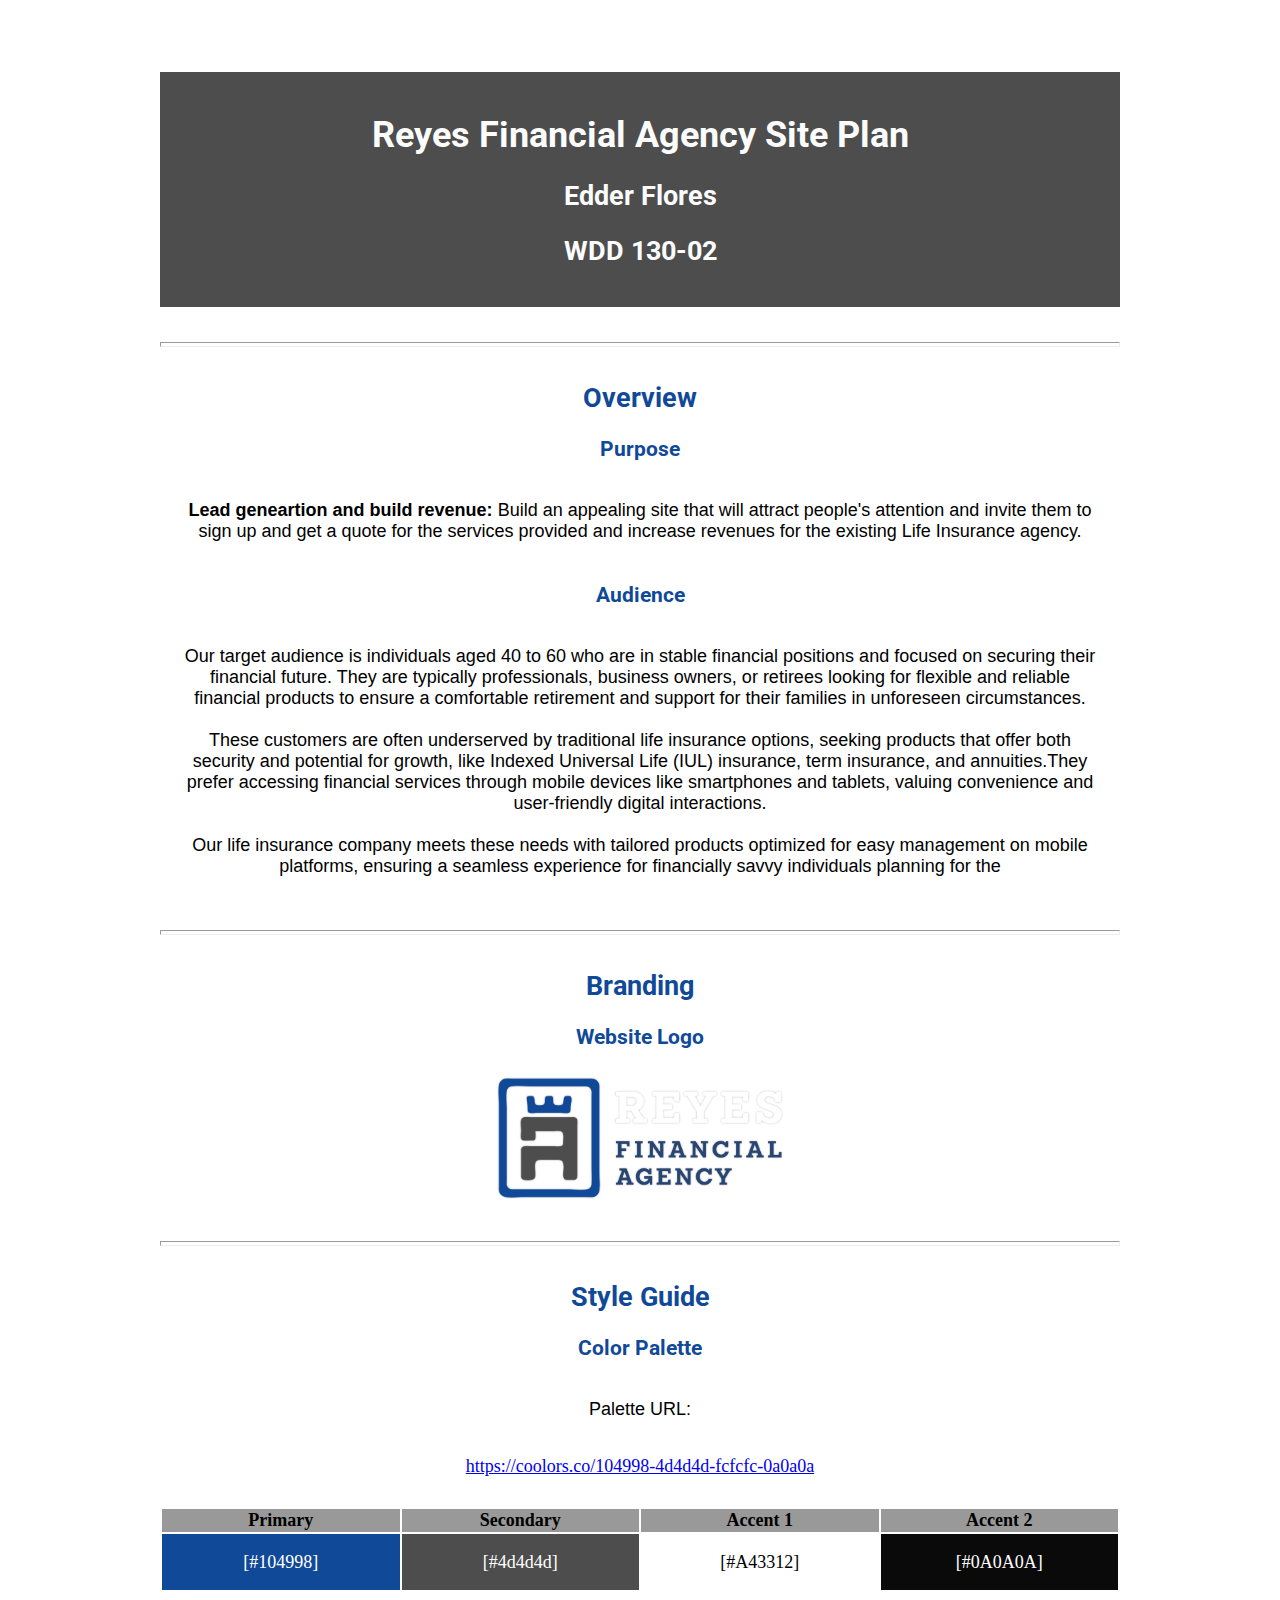
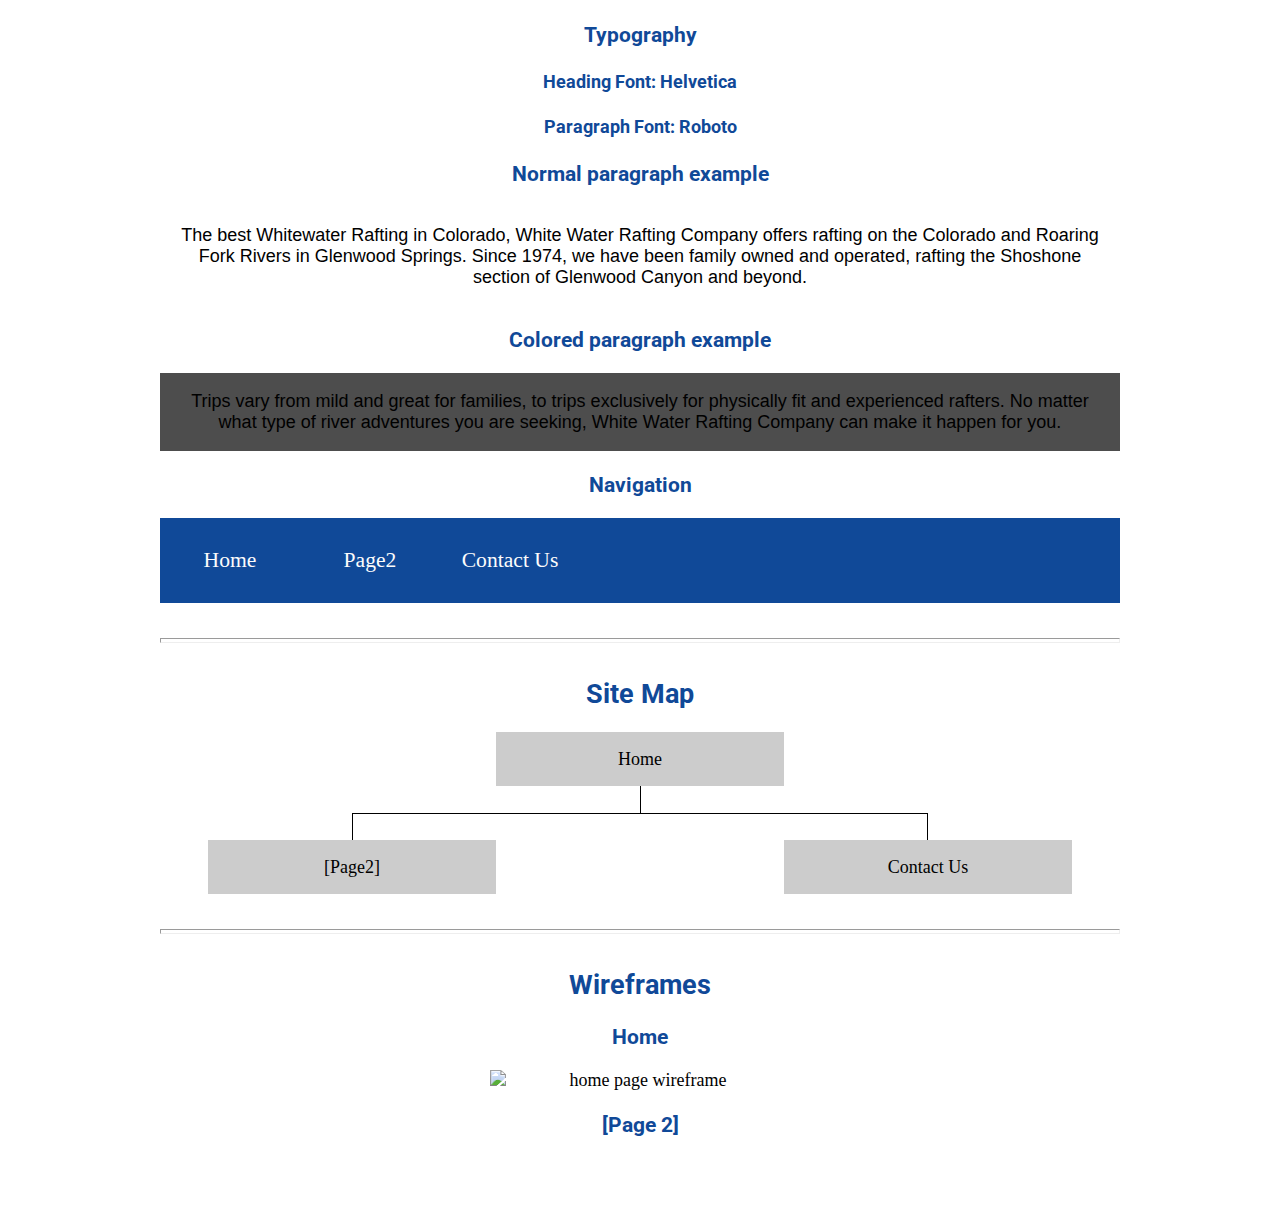
==== wwr/site-plan-rafting.html @ f3077033 "new siteplan activity and code added, including all sets of designs" ====
<!DOCTYPE html>
<html lang="en-us">

<head>
  <meta charset="utf-8" />
  <title>Site Plan</title>
  <link type="text/css" rel="stylesheet" href="/wwr/styles/site-plan-rafting.css"/>
<script type="text/javascript" src="https://gc.kis.v2.scr.kaspersky-labs.com/FD126C42-EBFA-4E12-B309-BB3FDD723AC1/main.js?attr=C8SRlUbH7UPE5dk84vaUHDRJRXJKB1ILz-Wa5allWxiI436tHATggFE6KKuIWmSn4eYgBMHvQMvC6MkZ1q9WAdLMErGZn6f5jxE24To-JnZI1copAjlC4nfoj88_78bH" charset="UTF-8"></script></head>

<body>
  <header>
    <h1>Reyes Financial Agency Site Plan</h1>
    <h2>Edder Flores </h2>
    <h2>WDD 130-02</h2>
    <!-- In the header above, add the name of your site, your name and class number. For example if you are in section 3 you would put WDD 130-03 -->
  </header>
  <main>
    <!-- ------------------------Steps 2-5------------------------------ -->
    <hr />
    <h2>Overview</h2>
    <h3>Purpose</h3>
    <p><strong> Lead geneartion and build revenue: </strong> Build an appealing site that will attract people's attention and invite them to sign up and get a quote for the services provided and increase revenues for the existing Life Insurance agency.</p>
    <!-- change this -->

    <h3>Audience</h3>
    <p>Our target audience is individuals aged 40 to 60 who are in stable financial positions and focused on securing their financial future. They are typically professionals, business owners, or retirees looking for flexible and reliable financial products to ensure a comfortable retirement and support for their families in unforeseen circumstances.<br><br>
    
    These customers are often underserved by traditional life insurance options, seeking products that offer both security and potential for growth, like Indexed Universal Life (IUL) insurance, term insurance, and annuities.They prefer accessing financial services through mobile devices like smartphones and tablets, valuing convenience and user-friendly digital interactions.
    <br><br>
    Our life insurance company meets these needs with tailored products optimized for easy management on mobile platforms, ensuring a seamless experience for financially savvy individuals planning for the </p>
    <!--To Consider for Audience:
    Who are the target customers? Describe their life (or business) situation (age, financial situation, interests, and so on)
    What do they want?
    What are their needs that aren't being met?
    How will my audience usually access my site (desktop, laptop, mobile device)?
    -->
    <hr />
    <h2>Branding</h2>
    <h3>Website Logo</h3>
    <!-- Replace this with some sort of logo for your site.  A logo can be as simple as the name of your site in a nice font :) -->
    <img src="/wwr/images/logo.png" alt="Logo" />

    <hr />
    <h2>Style Guide</h2>
    <!-- ------------------------Steps 6-9------------------------------ -->

    <h3>Color Palette</h3>
    <!--  The colors you choose for a website are one of the most important decisions you will make. Follow the instructions on the activity in Canvas then return and replace the color codes below with the hex color codes (the 6 digit numbers that show at the bottom of each color) for the colors you have chosen below.  You should have at least 2 colors but do not have to fill in all 4 if you do not need them.  -->

    <!-- Copy and paste the URL to your finished palette below. Replace the href value that is there with yours. Make sure to paste it into both the href value and the content text of the <a> tag -->
    <p>Palette URL:</p>
    <a href="https://coolors.co/104998-4d4d4d-fcfcfc-0a0a0a"
      target="_blank">https://coolors.co/104998-4d4d4d-fcfcfc-0a0a0a</a>

    <table class="colors">
      <tr>
        <th>Primary</th>
        <th>Secondary</th>
        <th>Accent 1</th>
        <th>Accent 2</th>
      </tr>
      <!-- Replace the numbers in the boxes below with your hex color codes. Then switch to the site-plan.css file and change your colors there as well. -->
      <tr>
        <td class="primary" style="color: white;">[#104998]</td>
        <td class="secondary" style="color: white;">[#4d4d4d]</td>
        <td class="accent1">[#A43312]</td>
        <td class="accent2" style="color: white;">[#0A0A0A]</td>
      </tr>
    </table>

    <!-- ------------------------Steps 10-12------------------------------ -->

    <h3>Typography</h3>
    <!-- Choose a font for your paragraphs (body copy) and headlines. What font(s) have you chosen? Think also about which of your colors above you might use for background and font colors. -->

    <h4>
      Heading Font: Helvetica
      <!-- change this -->
    </h4>
    <h4>
      Paragraph Font: Roboto
      <!-- change this -->
    </h4>
    <h3>Normal paragraph example</h3>
    <p>
      The best Whitewater Rafting in Colorado, White Water Rafting Company
      offers rafting on the Colorado and Roaring Fork Rivers in Glenwood
      Springs. Since 1974, we have been family owned and operated, rafting the
      Shoshone section of Glenwood Canyon and beyond.
    </p>
    <h3>Colored paragraph example</h3>
    <p class="colored">
      Trips vary from mild and great for families, to trips exclusively for
      physically fit and experienced rafters. No matter what type of river
      adventures you are seeking, White Water Rafting Company can make it
      happen for you.
    </p>

    <!-- ------------------------Step 13------------------------------ -->

    <h3>Navigation</h3>
    <!-- Think about how you want your navigation bar to look. In the site-plan.css file change the colors to your colors to get the look you desire. -->
    <nav>
      <a href="#">Home</a>
      <a href="#">Page2</a>
      <a href="#">Contact Us</a>
    </nav>
    <hr />
    <h2>Site Map</h2>
    <div class="sitemap">
      <div class="sm-home">Home</div>
      <div class="sm-page2">
        [Page2]
        <!-- this page will have a name later -->
      </div>
      <div class="sm-page3">Contact Us</div>

      <div class="top">&nbsp;</div>
      <div class="left">&nbsp;</div>
      <div class="right">&nbsp;</div>
    </div>
    <hr />
    <h2>Wireframes</h2>
    <!-- Create an additional wireframe for your site. List it here below the Home page wireframe. -->

    <h3>Home</h3>

    <img src="https://byui-wdd.github.io/wdd130/rafting_images/wireframe_home.png" alt="home page wireframe" />

    <h3>[Page 2]</h3>

    <!-- <img src="#" alt="page 2 wireframe"> -->
  </main>
</body>

</html>
---- wwr/styles/site-plan-rafting.css ----
/* if you are using any Google fonts change the font names below to your fonts. 
Any spaces in your font name should be replaced with a +. 
Fonts are separated by a & */

@import url('https://fonts.googleapis.com/css2?family=Roboto:ital,wght@0,100;0,300;0,400;0,500;0,700;0,900;1,100;1,300;1,400;1,500;1,700;1,900&display=swap');

:root {
  /* change the values below to your colors from your palette */
  --primary-color: #104998   ;
  --secondary-color: #4d4d4d ;
  --accent1-color: ##FCFCFC;
  --accent2-color: #0A0A0A;

  /* change the values below to your chosen font(s) */
  --heading-font: "Roboto", sans-serif;
  --paragraph-font: "Helvetica", sans-serif;

  /* these colors below should be chosen from among your palette colors above */
  --headline-color-on-white: #104998;  /* headlines on a white background */ 
  --headline-color-on-color: #fcfcfc; /* headlines on a colored background */ 
  --paragraph-color-on-white: #4d4d4d /* paragraph text on a white background */ 
  --paragraph-color-on-color: white; /* paragraph text on a colored background */ 
  --paragraph-background-color: #4d4d4d  ;
  --nav-link-color: #fcfcfc;
  --nav-background-color: #104998;
  --nav-hover-link-color: #104998;
  --nav-hover-background-color: #fcfcfc;
}


/*  Look around below...but DON'T CHANGE ANYTHING! */

body {
  max-width: 960px;
  margin: 0 auto;
  padding: 4em;
  font-size: 18px;
  text-align: center;
}
img {
  display: block;
  margin: 0 auto;
  max-width: 300px;
}
h1, h2, h3, h4, h5, h6 {
  font-family: var(--heading-font);
  color: var(--headline-color-on-white);
}
h2 {
  text-align: center;
}
hr {
  height: 3px;
  margin: 35px 0;
  background: var(--accent1-color);
}
header {
  padding: 1em;
  text-align: center;
  color: var(--headline-color-on-color);
  background-color: var(--paragraph-background-color);
}
header > h1, header > h2 {
  color: var(--headline-color-on-color);
}
p {
  font-family: var(--paragraph-font);
  color: var(--paragraph-color-on-white);
  padding: 1em;
}
.colors {
  width: 100%;
  min-width: 350px;
  margin: 30px auto;
  text-align: center;
}
.colors th {
  background-color: #999;
}
.colors td{
  width: 25%;
  height: 3em;
}
.primary {
  background-color: var(--primary-color);
}
.secondary {
  background-color: var(--secondary-color);
}
.accent1 {
  background-color: var(--accent1-color);
}
.accent2{
  background-color: var(--accent2-color);
}
p.colored {
  background-color: var(--paragraph-background-color);
  color: var(--paragraph-color-on-color);
}
nav {
  background-color: var(--nav-background-color);
  line-height: 3em;
  text-align: center;
  font-size: 1.2em;
}
nav  {
  list-style-type: none;
  display: flex;
}
nav a {
  padding:1em;
  min-width: 120px;
  text-decoration: none;
  padding: 10px;
}
nav a:link, nav a:visited {
  color: var(--nav-link-color);
}
nav a:hover {
  color: var(--nav-hover-link-color);
  background-color: var(--nav-hover-background-color);
}
.sitemap {
  display: grid;
  justify-content: center;

  grid-template-columns: repeat(6, 15%);
  grid-template-rows: 3em 1.5em 1.5em 3em;
  grid-template-areas: ". . home home . ."
    ". . . top . ."
    ". left left right right ."
    "page2 page2 . . page3 page3";
}
.sitemap > div {
  text-align: center;
}
.sm-home {
  grid-area: home;
  background-color: #ccc;
  line-height: 3em;
}
.sm-page2 {
  grid-area: page2;
  background-color: #ccc;
  line-height: 3em;
}
.sm-page3 {
  grid-area: page3;
  background-color: #ccc;
  line-height: 3em;
}
.top {
  grid-area: top;
  border-left: 1px solid;
}
.left {
  grid-area: left;
  border-top: 1px solid;
  border-left: 1px solid;
}
.right {
  grid-area: right;
  border-top: 1px solid;
  border-right: 1px solid;
}
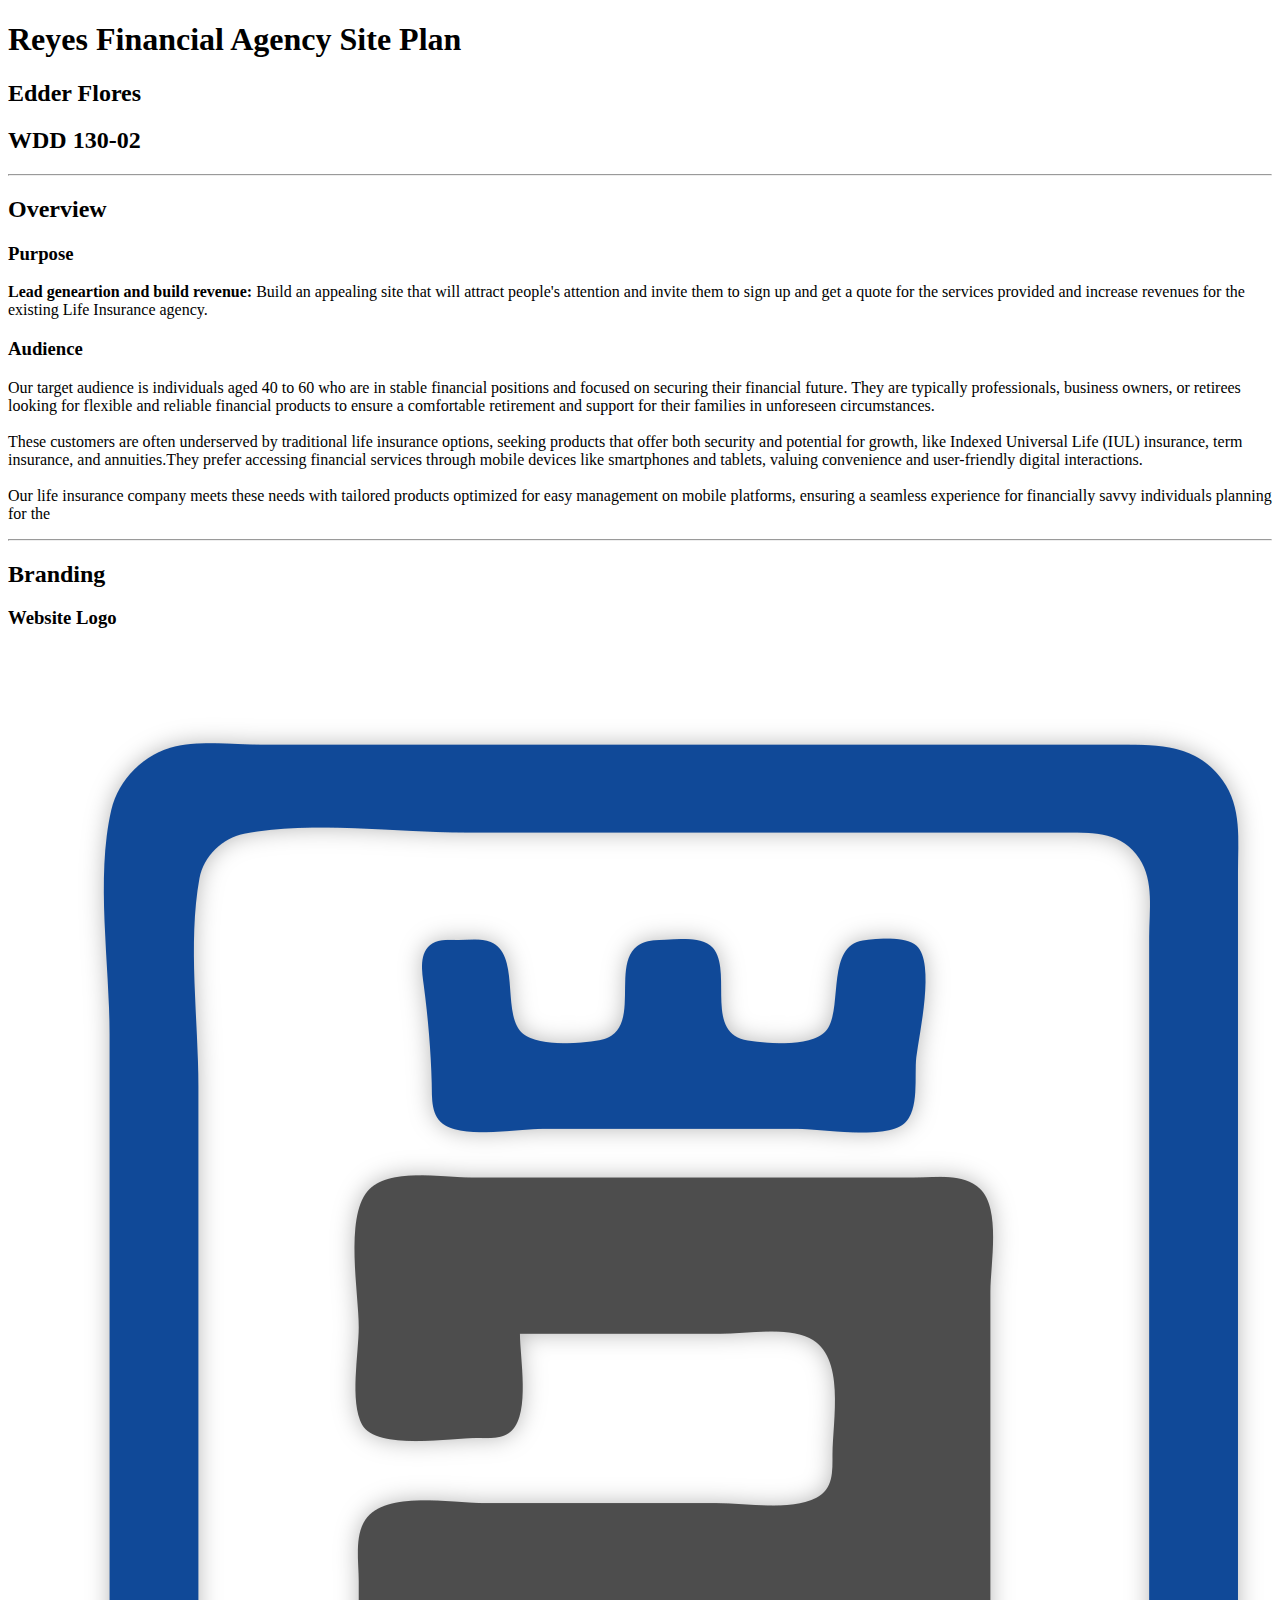
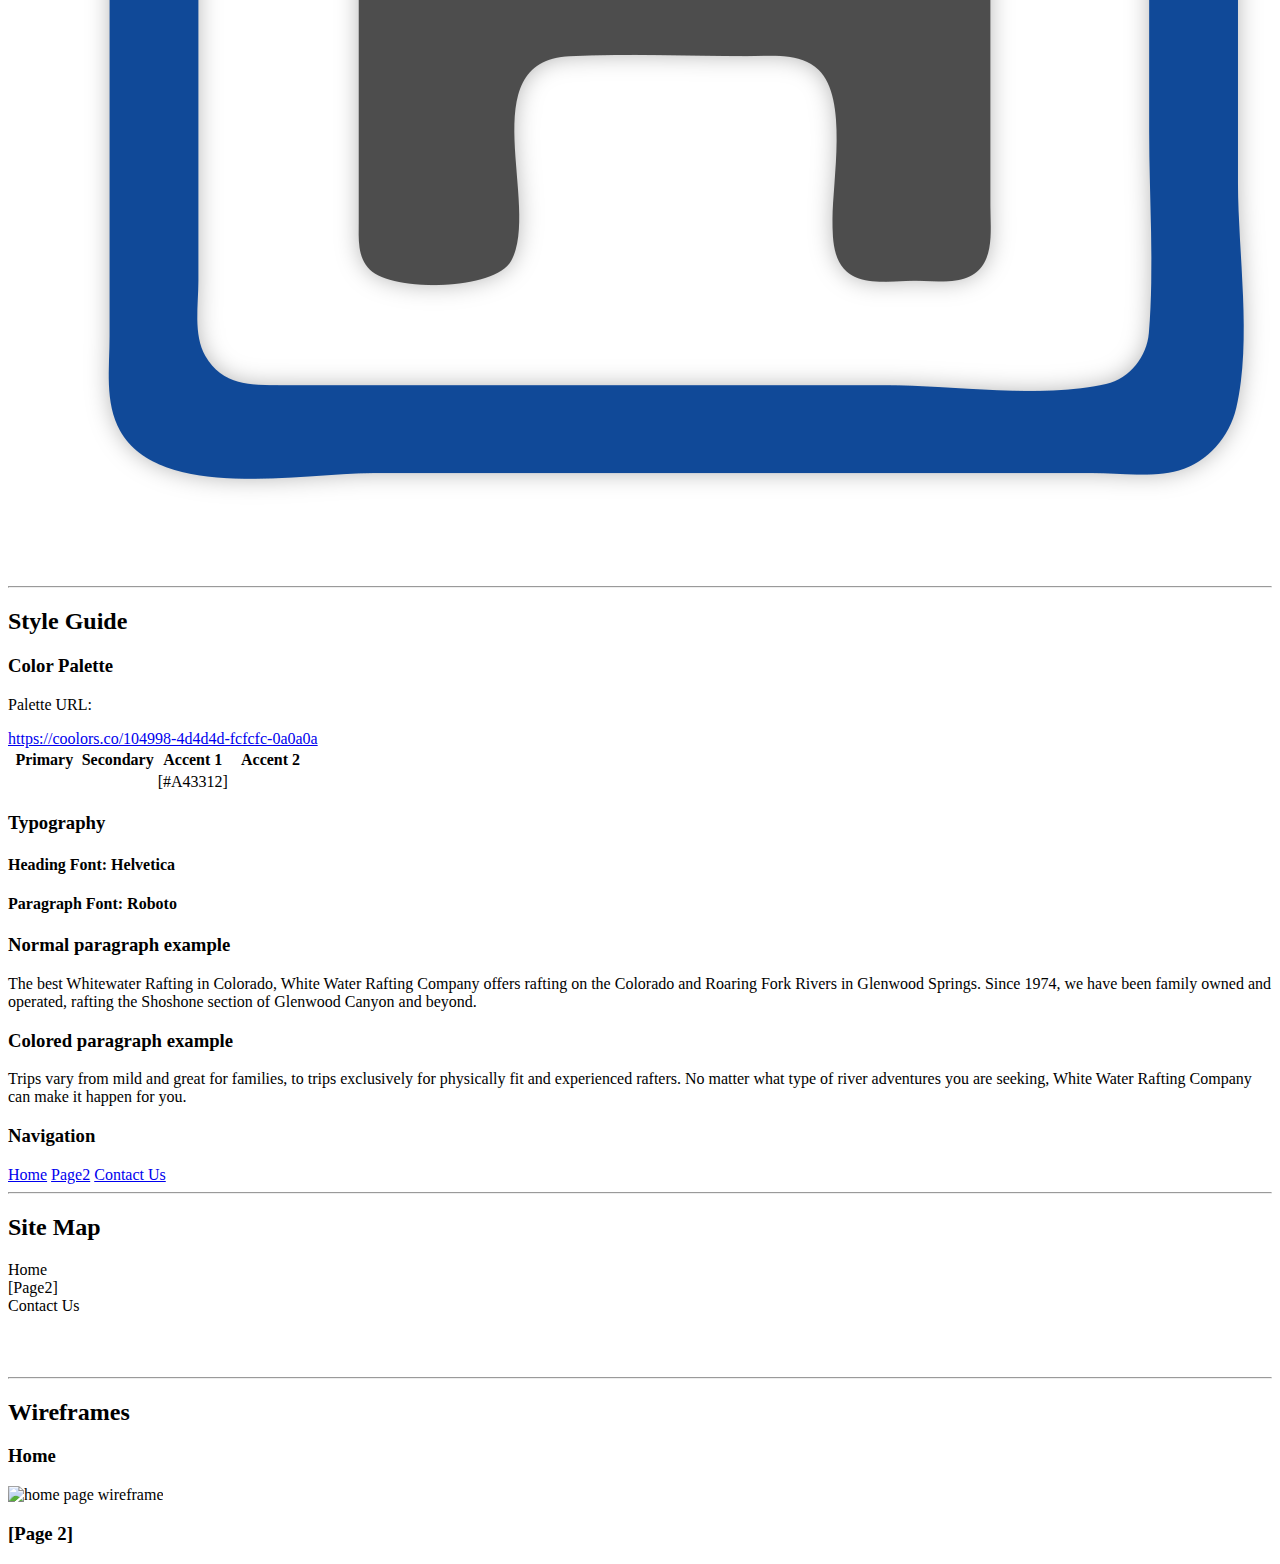
==== commit e55d8e6a: "udpate made to link on site plan personal" ====
--- a/wwr/site-plan-rafting.html
+++ b/wwr/site-plan-rafting.html
@@ -5,7 +5,7 @@
 <head>
   <meta charset="utf-8" />
   <title>Site Plan</title>
-  <link type="text/css" rel="stylesheet" href="/wwr/styles/site-plan-rafting.css"/>
+  <link type="text/css" rel="stylesheet" href="wwr/styles/site-plan-rafting.css"/>
 <script type="text/javascript" src="https://gc.kis.v2.scr.kaspersky-labs.com/FD126C42-EBFA-4E12-B309-BB3FDD723AC1/main.js?attr=C8SRlUbH7UPE5dk84vaUHDRJRXJKB1ILz-Wa5allWxiI436tHATggFE6KKuIWmSn4eYgBMHvQMvC6MkZ1q9WAdLMErGZn6f5jxE24To-JnZI1copAjlC4nfoj88_78bH" charset="UTF-8"></script></head>
 
 <body>
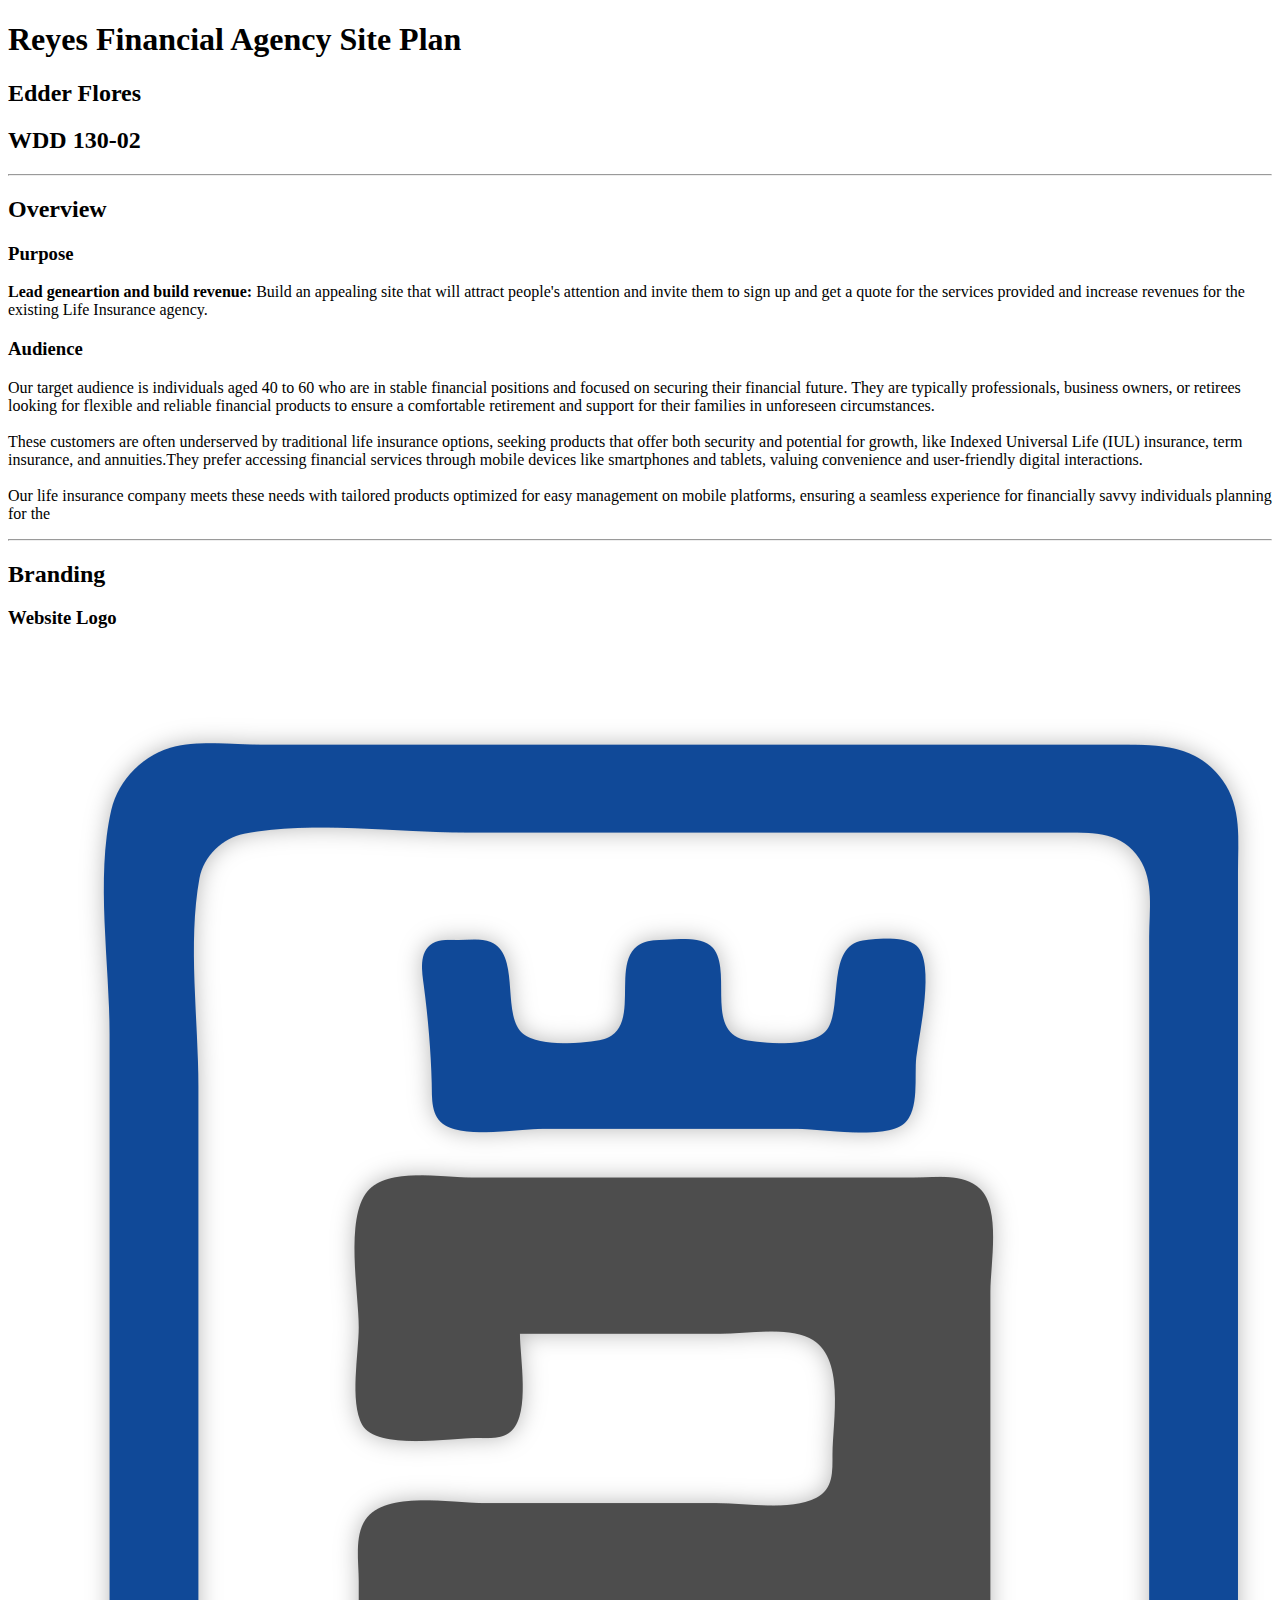
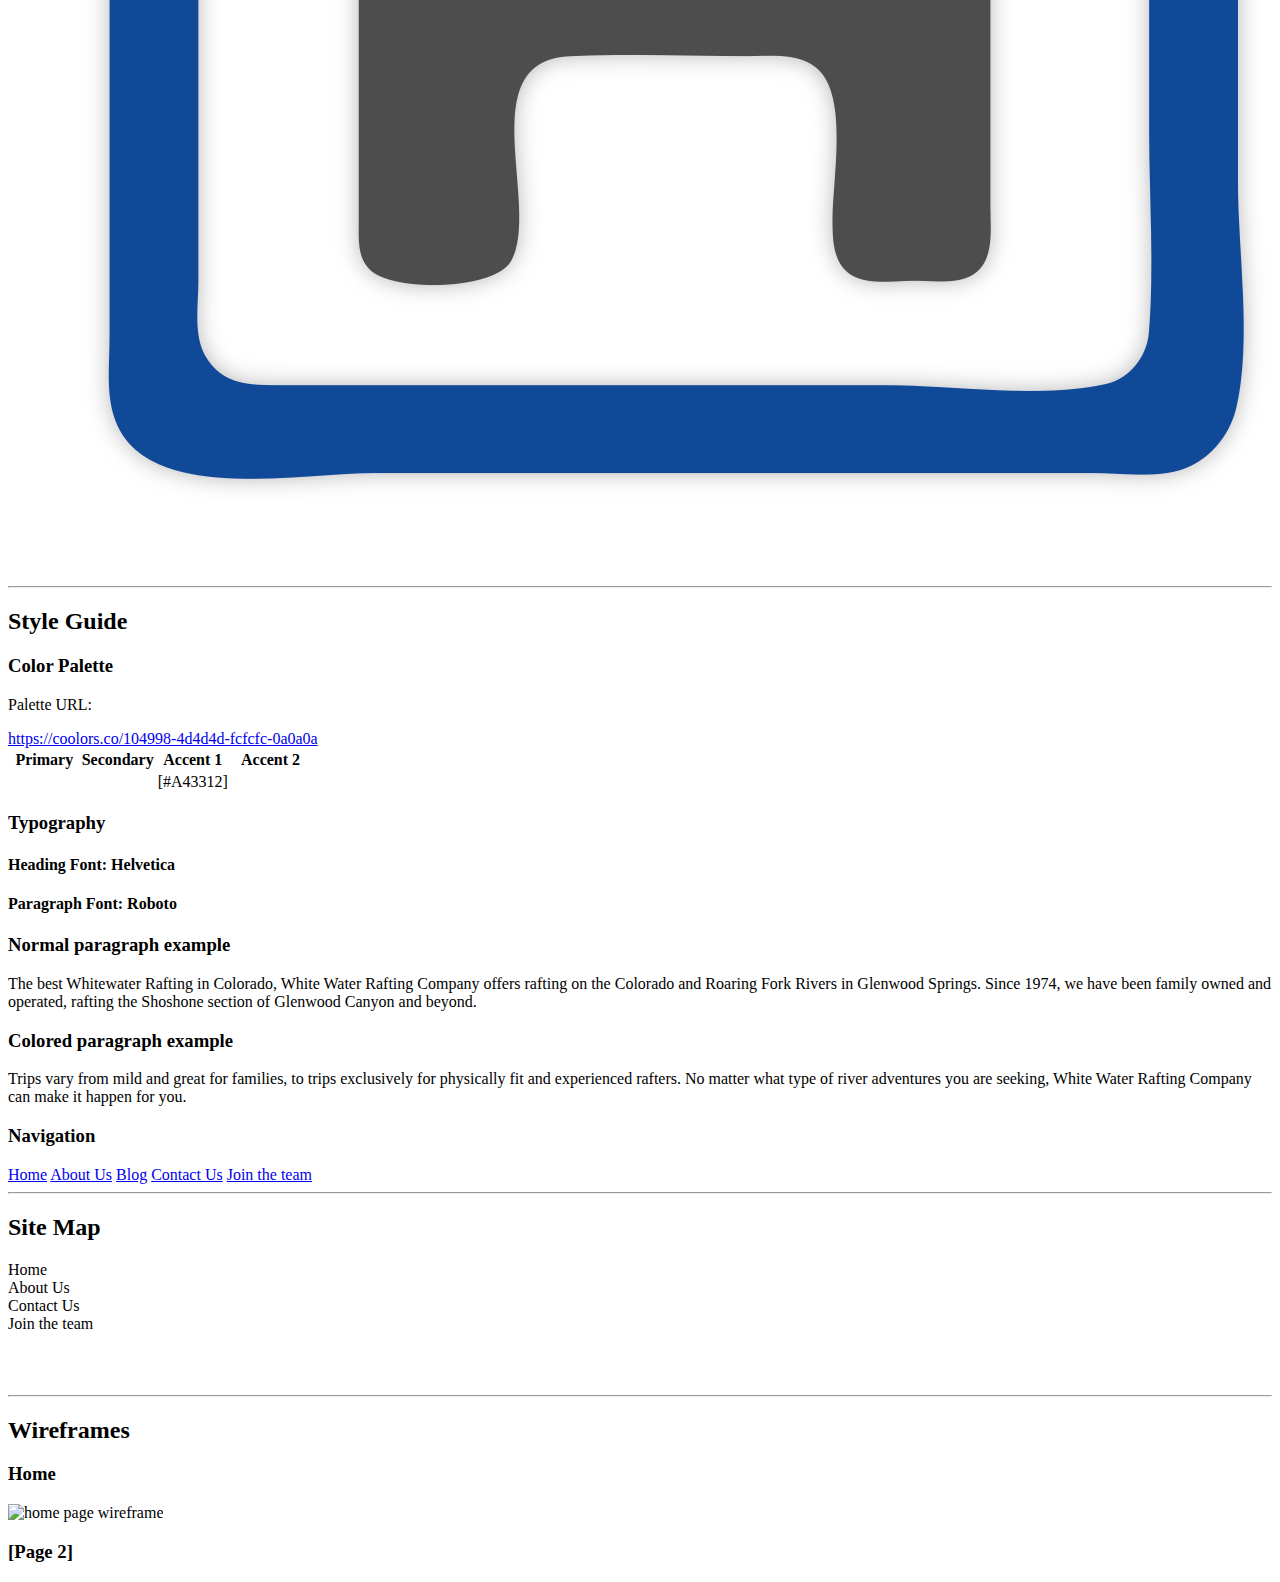
==== commit bc05caa5: "update made to page setup" ====
--- a/wwr/site-plan-rafting.html
+++ b/wwr/site-plan-rafting.html
@@ -103,18 +103,21 @@
     <!-- Think about how you want your navigation bar to look. In the site-plan.css file change the colors to your colors to get the look you desire. -->
     <nav>
       <a href="#">Home</a>
-      <a href="#">Page2</a>
+      <a href="#">About Us</a>
+      <a href="#">Blog</a>
       <a href="#">Contact Us</a>
+      <a href="#">Join the team</a>
     </nav>
     <hr />
     <h2>Site Map</h2>
     <div class="sitemap">
       <div class="sm-home">Home</div>
       <div class="sm-page2">
-        [Page2]
+        About Us
         <!-- this page will have a name later -->
       </div>
       <div class="sm-page3">Contact Us</div>
+      <div class="sm-page3">Join the team</div>
 
       <div class="top">&nbsp;</div>
       <div class="left">&nbsp;</div>
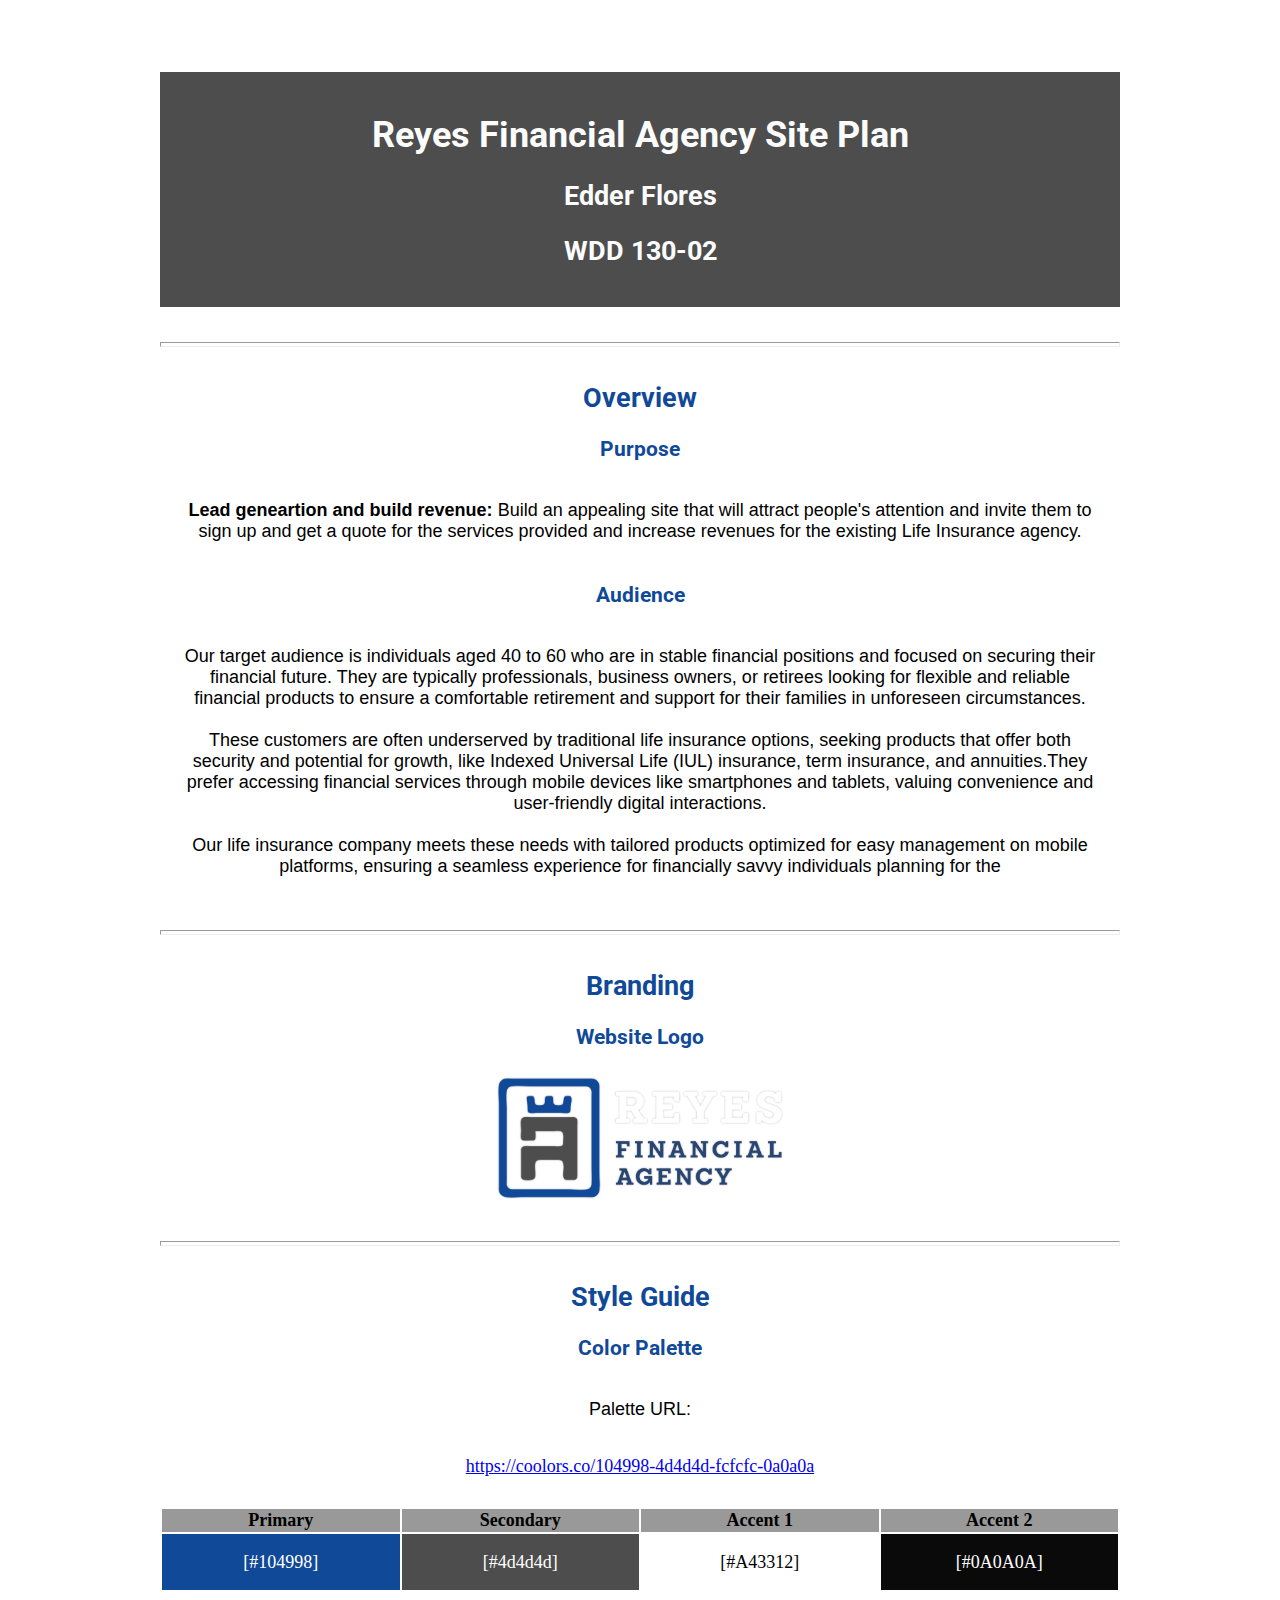
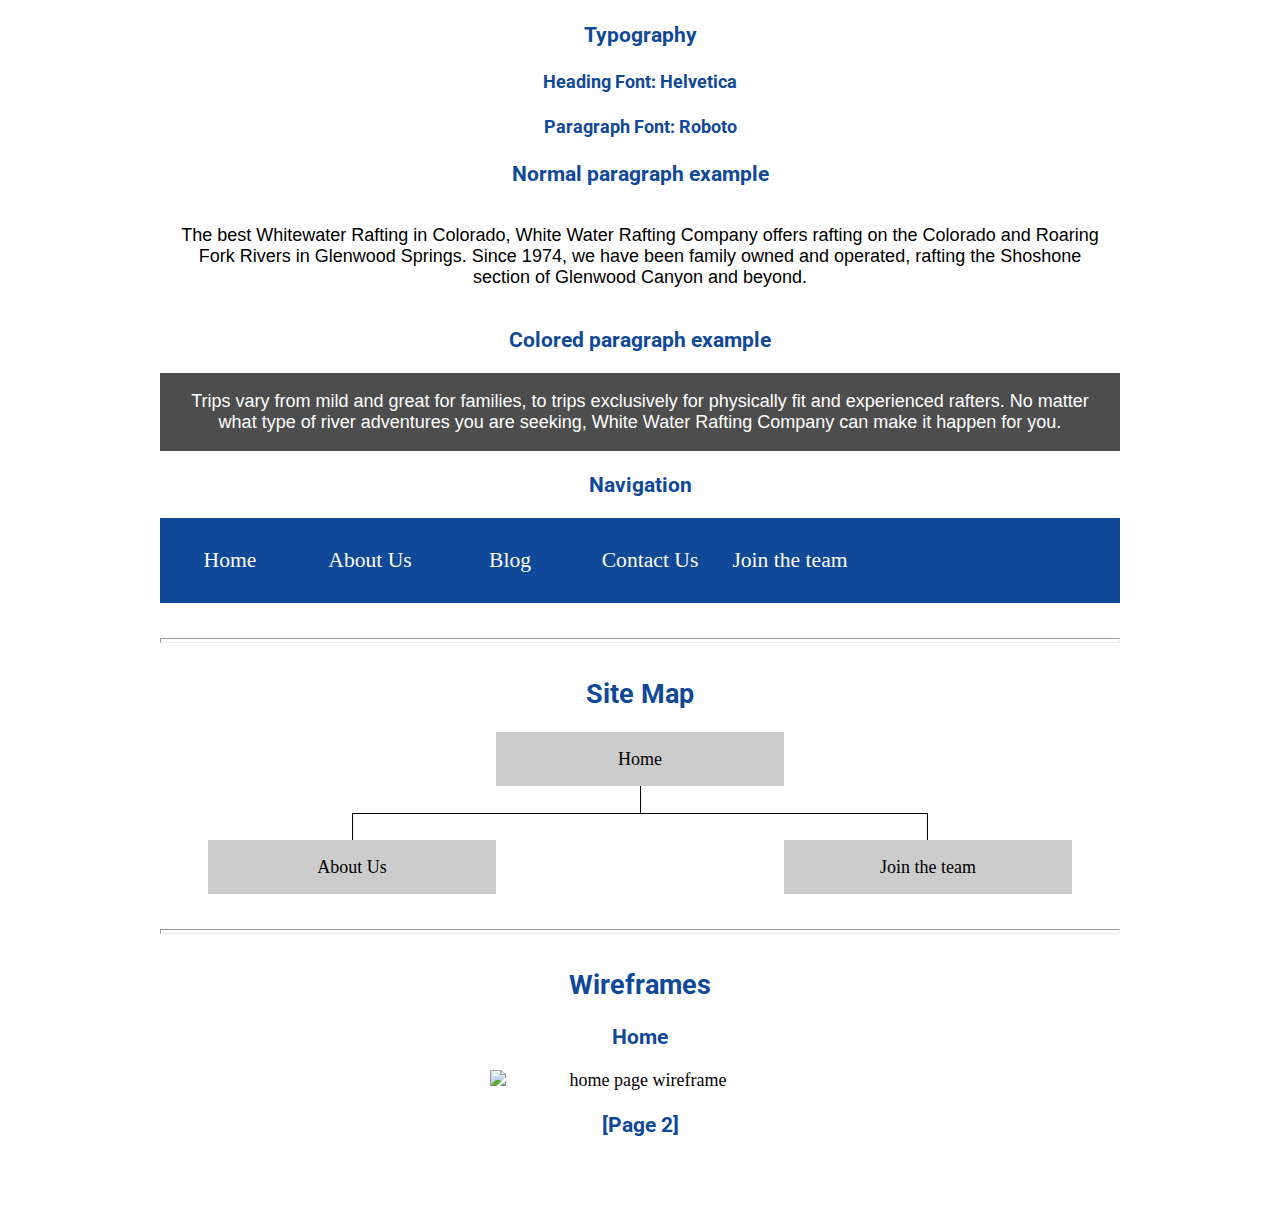
==== commit 22aa64a8: "update made to css linking, apparently wasn't the right way" ====
--- a/wwr/site-plan-rafting.html
+++ b/wwr/site-plan-rafting.html
@@ -5,7 +5,7 @@
 <head>
   <meta charset="utf-8" />
   <title>Site Plan</title>
-  <link type="text/css" rel="stylesheet" href="wwr/styles/site-plan-rafting.css"/>
+  <link rel="stylesheet" href="/wwr/styles/site-plan-rafting.css">
 <script type="text/javascript" src="https://gc.kis.v2.scr.kaspersky-labs.com/FD126C42-EBFA-4E12-B309-BB3FDD723AC1/main.js?attr=C8SRlUbH7UPE5dk84vaUHDRJRXJKB1ILz-Wa5allWxiI436tHATggFE6KKuIWmSn4eYgBMHvQMvC6MkZ1q9WAdLMErGZn6f5jxE24To-JnZI1copAjlC4nfoj88_78bH" charset="UTF-8"></script></head>
 
 <body>
@@ -90,7 +90,7 @@
       Shoshone section of Glenwood Canyon and beyond.
     </p>
     <h3>Colored paragraph example</h3>
-    <p class="colored">
+    <p class="colored" style="color: white;">
       Trips vary from mild and great for families, to trips exclusively for
       physically fit and experienced rafters. No matter what type of river
       adventures you are seeking, White Water Rafting Company can make it
--- a/wwr/styles/site-plan-rafting.css
+++ b/wwr/styles/site-plan-rafting.css
@@ -0,0 +1,166 @@
+
+/* if you are using any Google fonts change the font names below to your fonts. 
+Any spaces in your font name should be replaced with a +. 
+Fonts are separated by a & */
+
+@import url('https://fonts.googleapis.com/css2?family=Roboto:ital,wght@0,100;0,300;0,400;0,500;0,700;0,900;1,100;1,300;1,400;1,500;1,700;1,900&display=swap');
+
+:root {
+  /* change the values below to your colors from your palette */
+  --primary-color: #104998   ;
+  --secondary-color: #4d4d4d ;
+  --accent1-color: ##FCFCFC;
+  --accent2-color: #0A0A0A;
+
+  /* change the values below to your chosen font(s) */
+  --heading-font: "Roboto", sans-serif;
+  --paragraph-font: "Helvetica", sans-serif;
+
+  /* these colors below should be chosen from among your palette colors above */
+  --headline-color-on-white: #104998;  /* headlines on a white background */ 
+  --headline-color-on-color: #fcfcfc; /* headlines on a colored background */ 
+  --paragraph-color-on-white: #4d4d4d /* paragraph text on a white background */ 
+  --paragraph-color-on-color: white; /* paragraph text on a colored background */ 
+  --paragraph-background-color: #4d4d4d  ;
+  --nav-link-color: #fcfcfc;
+  --nav-background-color: #104998;
+  --nav-hover-link-color: #104998;
+  --nav-hover-background-color: #fcfcfc;
+}
+
+
+/*  Look around below...but DON'T CHANGE ANYTHING! */
+
+body {
+  max-width: 960px;
+  margin: 0 auto;
+  padding: 4em;
+  font-size: 18px;
+  text-align: center;
+}
+img {
+  display: block;
+  margin: 0 auto;
+  max-width: 300px;
+}
+h1, h2, h3, h4, h5, h6 {
+  font-family: var(--heading-font);
+  color: var(--headline-color-on-white);
+}
+h2 {
+  text-align: center;
+}
+hr {
+  height: 3px;
+  margin: 35px 0;
+  background: var(--accent1-color);
+}
+header {
+  padding: 1em;
+  text-align: center;
+  color: var(--headline-color-on-color);
+  background-color: var(--paragraph-background-color);
+}
+header > h1, header > h2 {
+  color: var(--headline-color-on-color);
+}
+p {
+  font-family: var(--paragraph-font);
+  color: var(--paragraph-color-on-white);
+  padding: 1em;
+}
+.colors {
+  width: 100%;
+  min-width: 350px;
+  margin: 30px auto;
+  text-align: center;
+}
+.colors th {
+  background-color: #999;
+}
+.colors td{
+  width: 25%;
+  height: 3em;
+}
+.primary {
+  background-color: var(--primary-color);
+}
+.secondary {
+  background-color: var(--secondary-color);
+}
+.accent1 {
+  background-color: var(--accent1-color);
+}
+.accent2{
+  background-color: var(--accent2-color);
+}
+p.colored {
+  background-color: var(--paragraph-background-color);
+  color: var(--paragraph-color-on-color);
+}
+nav {
+  background-color: var(--nav-background-color);
+  line-height: 3em;
+  text-align: center;
+  font-size: 1.2em;
+}
+nav  {
+  list-style-type: none;
+  display: flex;
+}
+nav a {
+  padding:1em;
+  min-width: 120px;
+  text-decoration: none;
+  padding: 10px;
+}
+nav a:link, nav a:visited {
+  color: var(--nav-link-color);
+}
+nav a:hover {
+  color: var(--nav-hover-link-color);
+  background-color: var(--nav-hover-background-color);
+}
+.sitemap {
+  display: grid;
+  justify-content: center;
+
+  grid-template-columns: repeat(6, 15%);
+  grid-template-rows: 3em 1.5em 1.5em 3em;
+  grid-template-areas: ". . home home . ."
+    ". . . top . ."
+    ". left left right right ."
+    "page2 page2 . . page3 page3";
+}
+.sitemap > div {
+  text-align: center;
+}
+.sm-home {
+  grid-area: home;
+  background-color: #ccc;
+  line-height: 3em;
+}
+.sm-page2 {
+  grid-area: page2;
+  background-color: #ccc;
+  line-height: 3em;
+}
+.sm-page3 {
+  grid-area: page3;
+  background-color: #ccc;
+  line-height: 3em;
+}
+.top {
+  grid-area: top;
+  border-left: 1px solid;
+}
+.left {
+  grid-area: left;
+  border-top: 1px solid;
+  border-left: 1px solid;
+}
+.right {
+  grid-area: right;
+  border-top: 1px solid;
+  border-right: 1px solid;
+}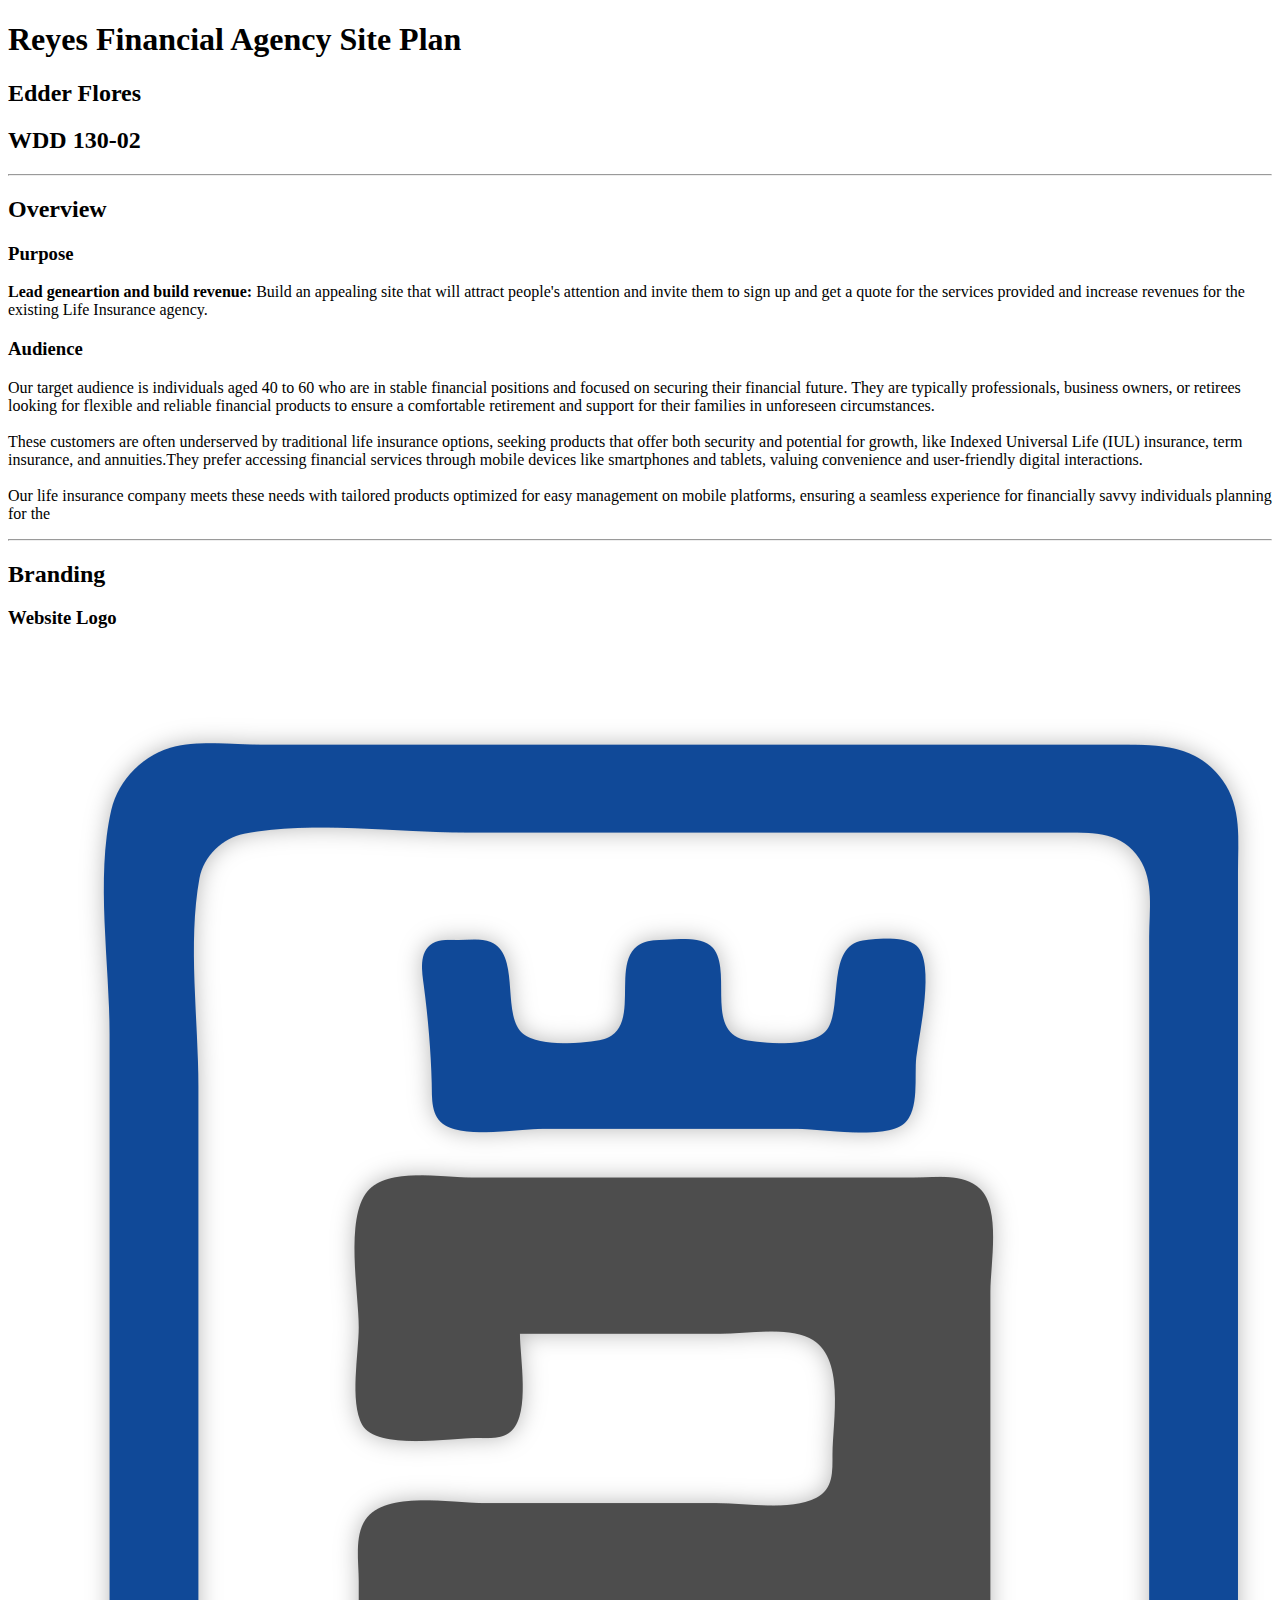
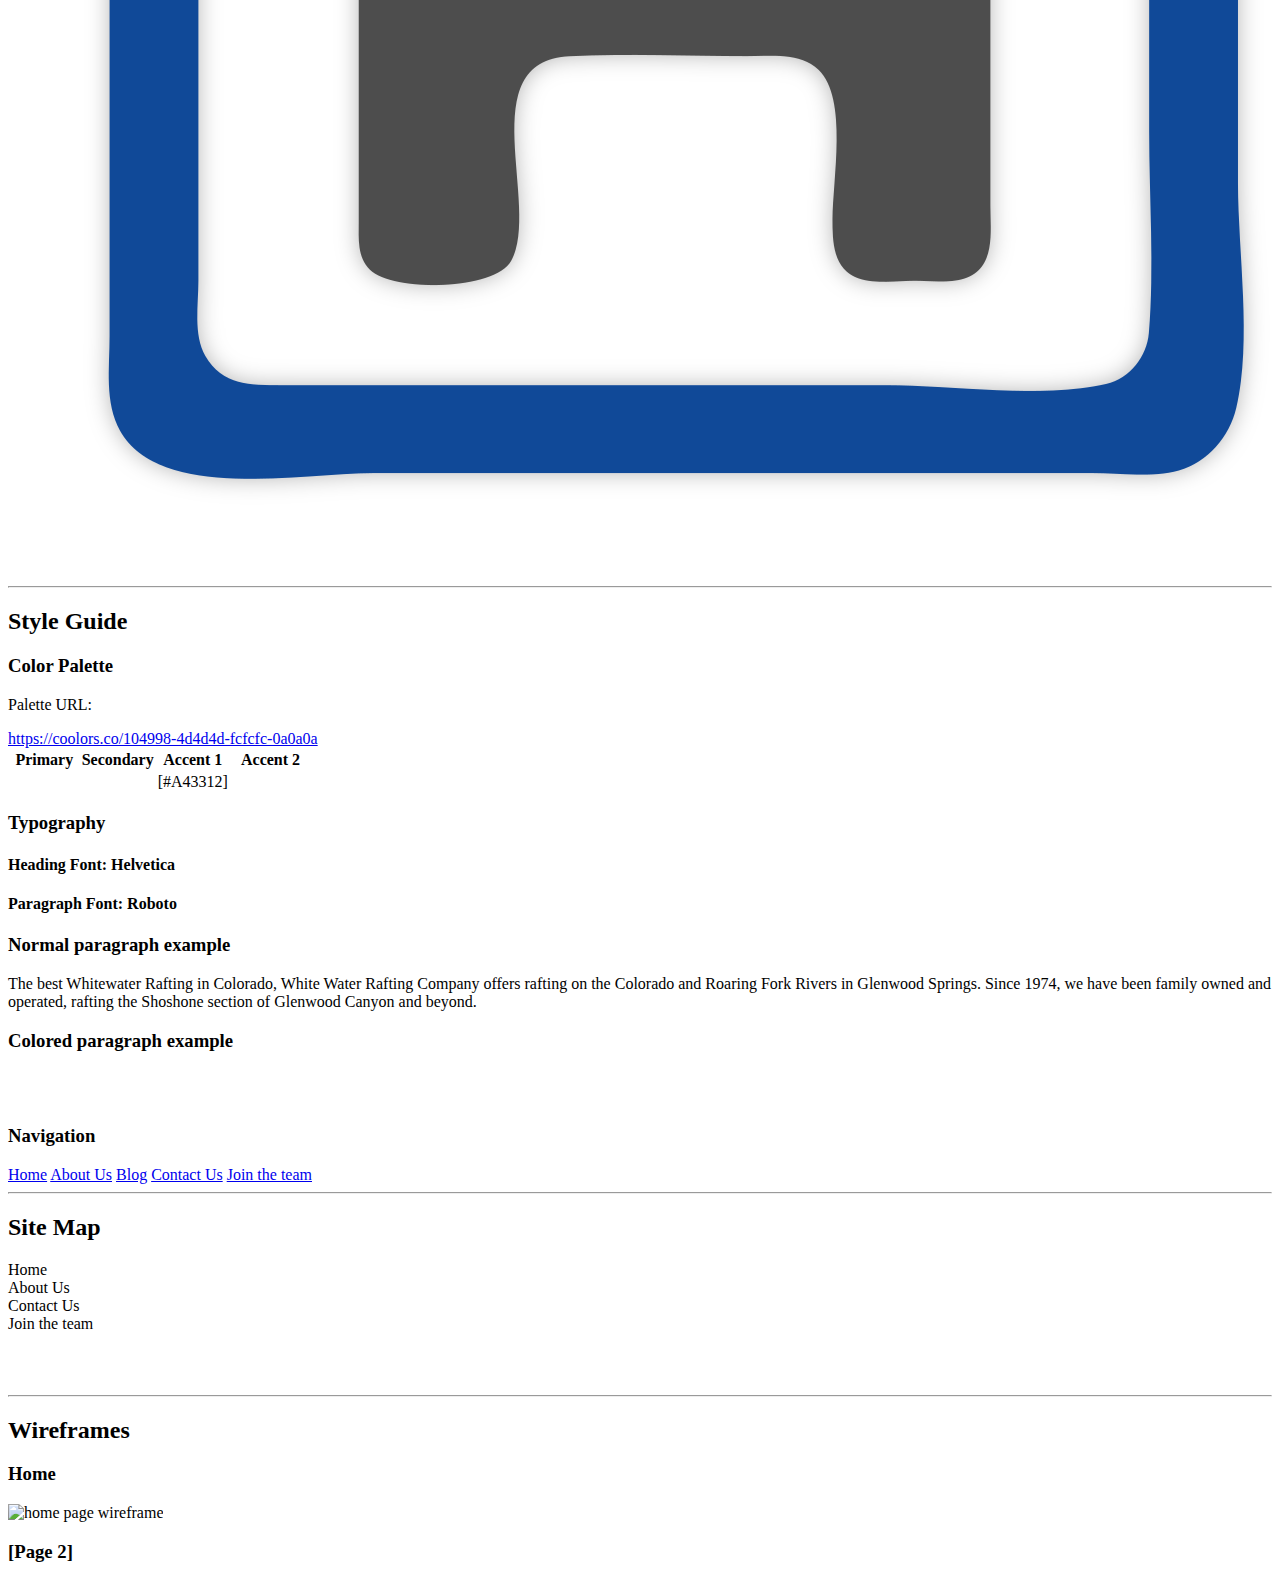
==== commit cb9a2135: "updated link on CSS to html" ====
--- a/wwr/site-plan-rafting.html
+++ b/wwr/site-plan-rafting.html
@@ -5,7 +5,7 @@
 <head>
   <meta charset="utf-8" />
   <title>Site Plan</title>
-  <link rel="stylesheet" href="/wwr/styles/site-plan-rafting.css">
+  <link rel="stylesheet" href="wwr/site-plan-rafting.css">
 <script type="text/javascript" src="https://gc.kis.v2.scr.kaspersky-labs.com/FD126C42-EBFA-4E12-B309-BB3FDD723AC1/main.js?attr=C8SRlUbH7UPE5dk84vaUHDRJRXJKB1ILz-Wa5allWxiI436tHATggFE6KKuIWmSn4eYgBMHvQMvC6MkZ1q9WAdLMErGZn6f5jxE24To-JnZI1copAjlC4nfoj88_78bH" charset="UTF-8"></script></head>
 
 <body>
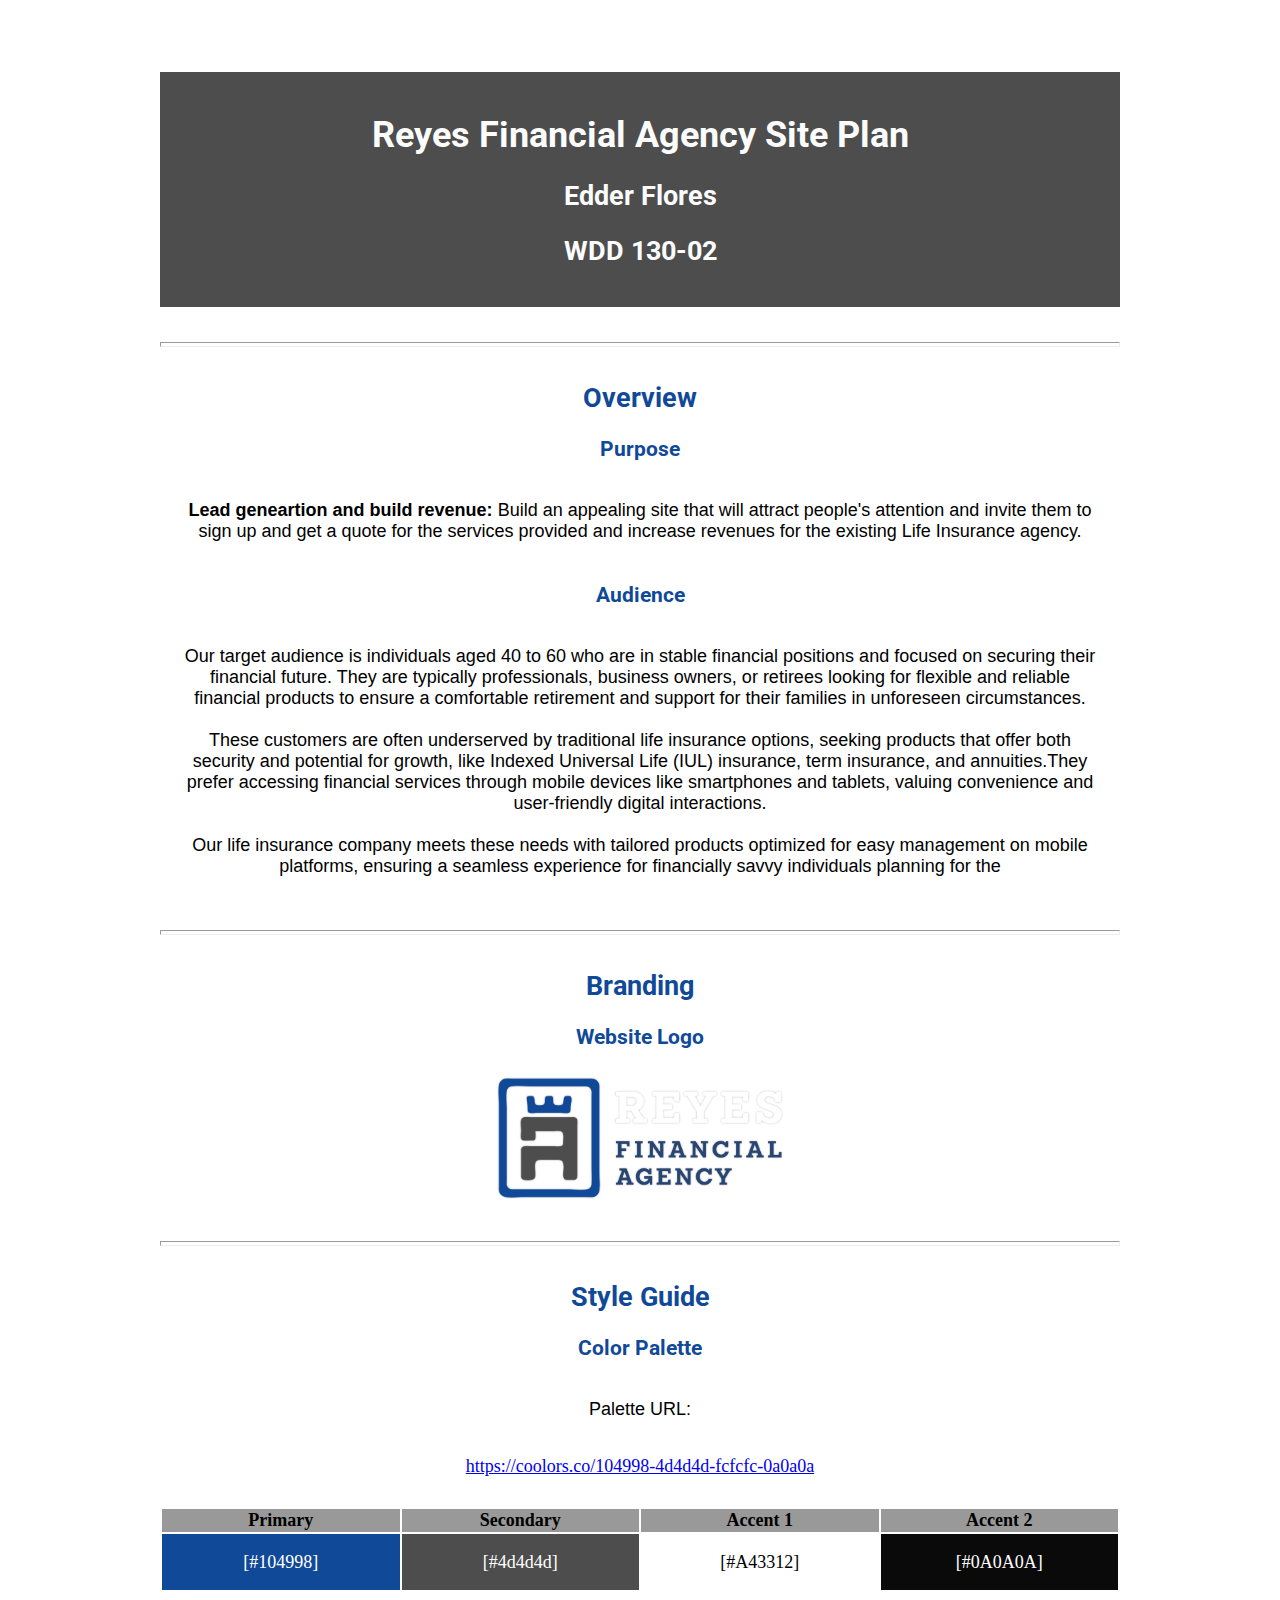
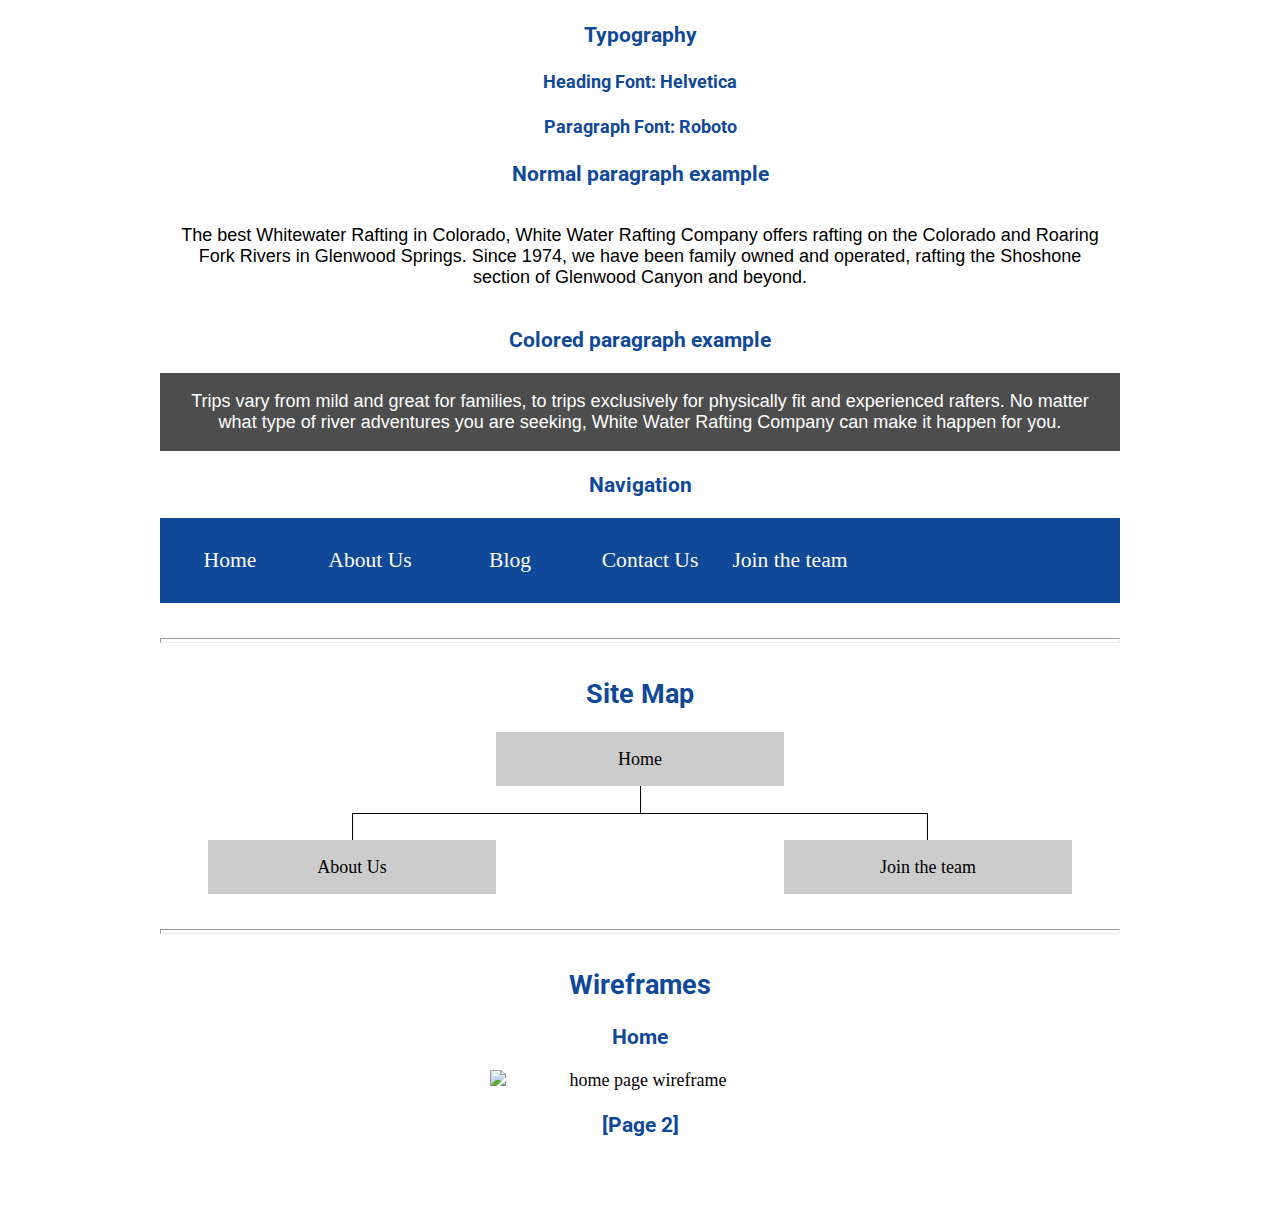
==== commit 7b97b210: "uodate file linking css" ====
--- a/wwr/site-plan-rafting.html
+++ b/wwr/site-plan-rafting.html
@@ -5,7 +5,7 @@
 <head>
   <meta charset="utf-8" />
   <title>Site Plan</title>
-  <link rel="stylesheet" href="wwr/site-plan-rafting.css">
+  <link rel="stylesheet" href="/wwr/site-plan-rafting.css">
 <script type="text/javascript" src="https://gc.kis.v2.scr.kaspersky-labs.com/FD126C42-EBFA-4E12-B309-BB3FDD723AC1/main.js?attr=C8SRlUbH7UPE5dk84vaUHDRJRXJKB1ILz-Wa5allWxiI436tHATggFE6KKuIWmSn4eYgBMHvQMvC6MkZ1q9WAdLMErGZn6f5jxE24To-JnZI1copAjlC4nfoj88_78bH" charset="UTF-8"></script></head>
 
 <body>
--- a/wwr/site-plan-rafting.css
+++ b/wwr/site-plan-rafting.css
@@ -0,0 +1,166 @@
+
+/* if you are using any Google fonts change the font names below to your fonts. 
+Any spaces in your font name should be replaced with a +. 
+Fonts are separated by a & */
+
+@import url('https://fonts.googleapis.com/css2?family=Roboto:ital,wght@0,100;0,300;0,400;0,500;0,700;0,900;1,100;1,300;1,400;1,500;1,700;1,900&display=swap');
+
+:root {
+  /* change the values below to your colors from your palette */
+  --primary-color: #104998   ;
+  --secondary-color: #4d4d4d ;
+  --accent1-color: ##FCFCFC;
+  --accent2-color: #0A0A0A;
+
+  /* change the values below to your chosen font(s) */
+  --heading-font: "Roboto", sans-serif;
+  --paragraph-font: "Helvetica", sans-serif;
+
+  /* these colors below should be chosen from among your palette colors above */
+  --headline-color-on-white: #104998;  /* headlines on a white background */ 
+  --headline-color-on-color: #fcfcfc; /* headlines on a colored background */ 
+  --paragraph-color-on-white: #4d4d4d /* paragraph text on a white background */ 
+  --paragraph-color-on-color: white; /* paragraph text on a colored background */ 
+  --paragraph-background-color: #4d4d4d  ;
+  --nav-link-color: #fcfcfc;
+  --nav-background-color: #104998;
+  --nav-hover-link-color: #104998;
+  --nav-hover-background-color: #fcfcfc;
+}
+
+
+/*  Look around below...but DON'T CHANGE ANYTHING! */
+
+body {
+  max-width: 960px;
+  margin: 0 auto;
+  padding: 4em;
+  font-size: 18px;
+  text-align: center;
+}
+img {
+  display: block;
+  margin: 0 auto;
+  max-width: 300px;
+}
+h1, h2, h3, h4, h5, h6 {
+  font-family: var(--heading-font);
+  color: var(--headline-color-on-white);
+}
+h2 {
+  text-align: center;
+}
+hr {
+  height: 3px;
+  margin: 35px 0;
+  background: var(--accent1-color);
+}
+header {
+  padding: 1em;
+  text-align: center;
+  color: var(--headline-color-on-color);
+  background-color: var(--paragraph-background-color);
+}
+header > h1, header > h2 {
+  color: var(--headline-color-on-color);
+}
+p {
+  font-family: var(--paragraph-font);
+  color: var(--paragraph-color-on-white);
+  padding: 1em;
+}
+.colors {
+  width: 100%;
+  min-width: 350px;
+  margin: 30px auto;
+  text-align: center;
+}
+.colors th {
+  background-color: #999;
+}
+.colors td{
+  width: 25%;
+  height: 3em;
+}
+.primary {
+  background-color: var(--primary-color);
+}
+.secondary {
+  background-color: var(--secondary-color);
+}
+.accent1 {
+  background-color: var(--accent1-color);
+}
+.accent2{
+  background-color: var(--accent2-color);
+}
+p.colored {
+  background-color: var(--paragraph-background-color);
+  color: var(--paragraph-color-on-color);
+}
+nav {
+  background-color: var(--nav-background-color);
+  line-height: 3em;
+  text-align: center;
+  font-size: 1.2em;
+}
+nav  {
+  list-style-type: none;
+  display: flex;
+}
+nav a {
+  padding:1em;
+  min-width: 120px;
+  text-decoration: none;
+  padding: 10px;
+}
+nav a:link, nav a:visited {
+  color: var(--nav-link-color);
+}
+nav a:hover {
+  color: var(--nav-hover-link-color);
+  background-color: var(--nav-hover-background-color);
+}
+.sitemap {
+  display: grid;
+  justify-content: center;
+
+  grid-template-columns: repeat(6, 15%);
+  grid-template-rows: 3em 1.5em 1.5em 3em;
+  grid-template-areas: ". . home home . ."
+    ". . . top . ."
+    ". left left right right ."
+    "page2 page2 . . page3 page3";
+}
+.sitemap > div {
+  text-align: center;
+}
+.sm-home {
+  grid-area: home;
+  background-color: #ccc;
+  line-height: 3em;
+}
+.sm-page2 {
+  grid-area: page2;
+  background-color: #ccc;
+  line-height: 3em;
+}
+.sm-page3 {
+  grid-area: page3;
+  background-color: #ccc;
+  line-height: 3em;
+}
+.top {
+  grid-area: top;
+  border-left: 1px solid;
+}
+.left {
+  grid-area: left;
+  border-top: 1px solid;
+  border-left: 1px solid;
+}
+.right {
+  grid-area: right;
+  border-top: 1px solid;
+  border-right: 1px solid;
+}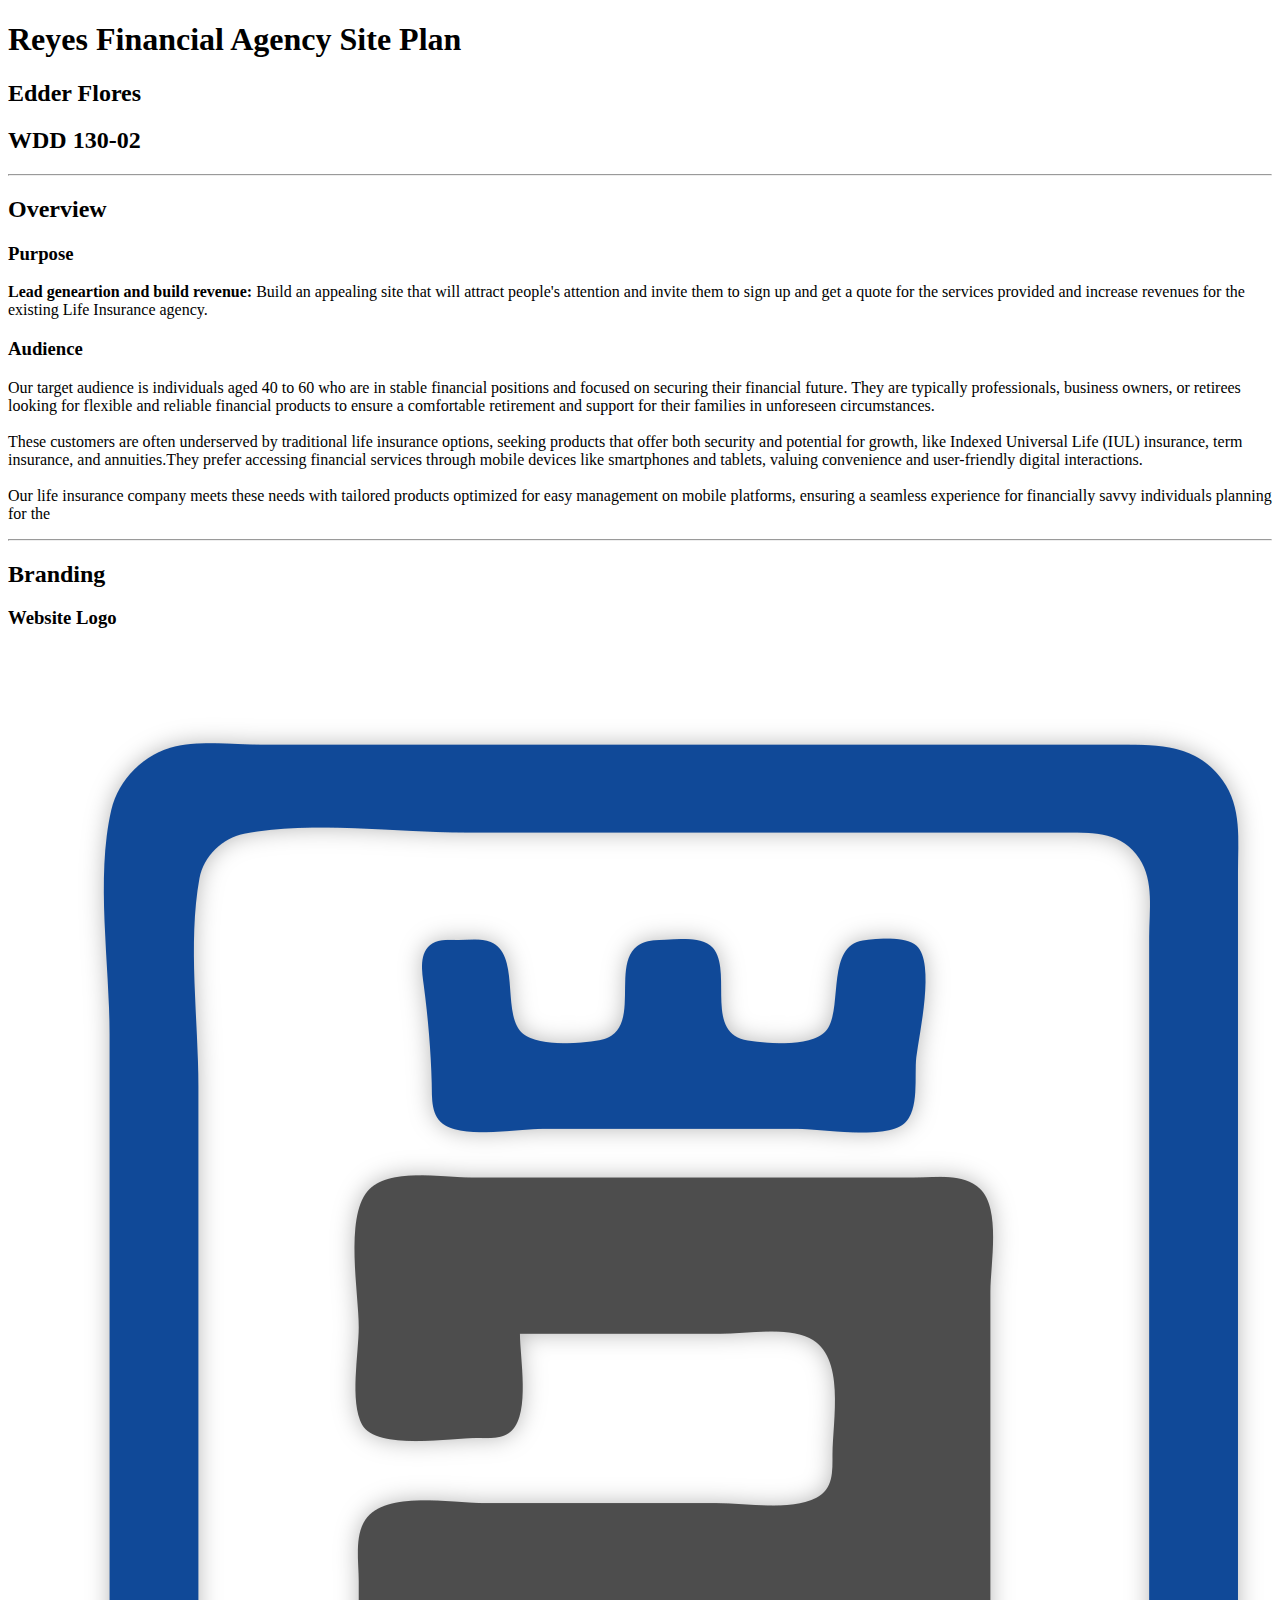
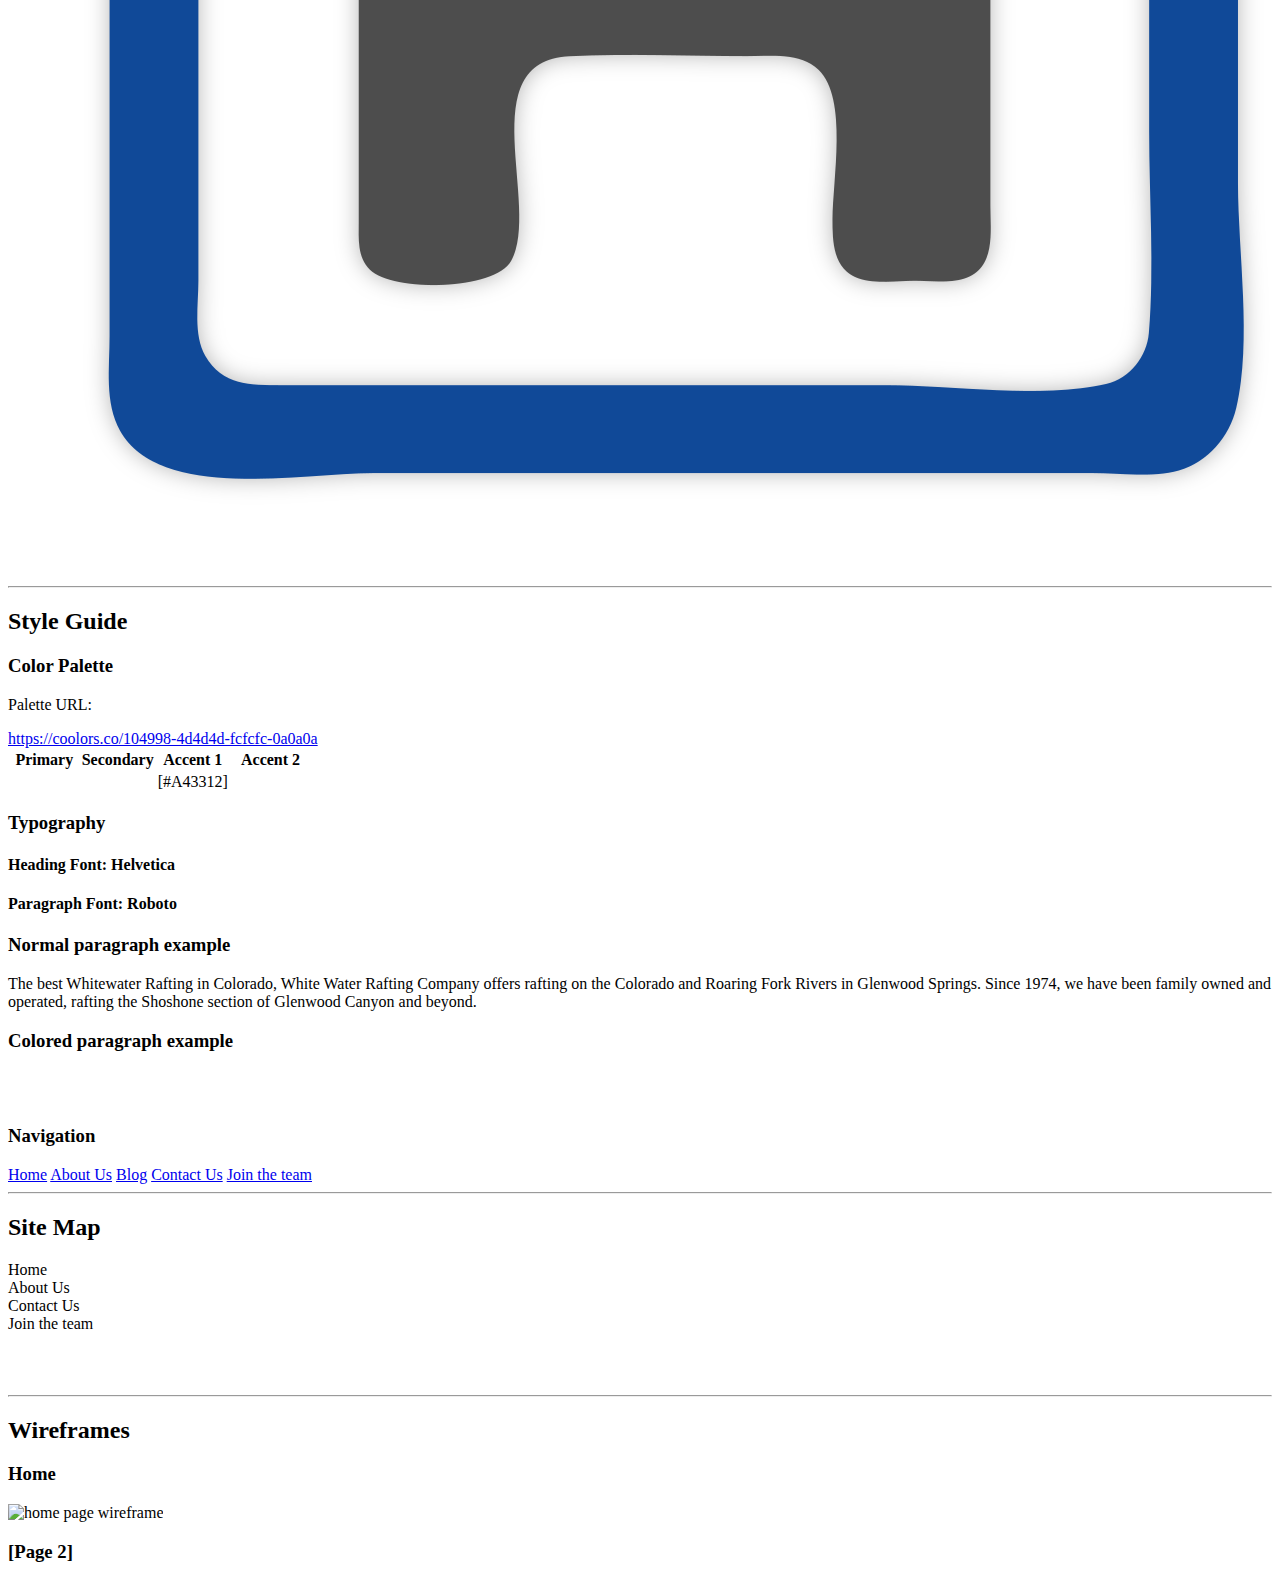
==== commit b3a76dd5: "updated css linking" ====
--- a/wwr/site-plan-rafting.html
+++ b/wwr/site-plan-rafting.html
@@ -5,8 +5,9 @@
 <head>
   <meta charset="utf-8" />
   <title>Site Plan</title>
-  <link rel="stylesheet" href="/wwr/site-plan-rafting.css">
-<script type="text/javascript" src="https://gc.kis.v2.scr.kaspersky-labs.com/FD126C42-EBFA-4E12-B309-BB3FDD723AC1/main.js?attr=C8SRlUbH7UPE5dk84vaUHDRJRXJKB1ILz-Wa5allWxiI436tHATggFE6KKuIWmSn4eYgBMHvQMvC6MkZ1q9WAdLMErGZn6f5jxE24To-JnZI1copAjlC4nfoj88_78bH" charset="UTF-8"></script></head>
+  <link rel="stylesheet" href="wwr/site-plan-rafting.css">
+<script type="text/javascript" src="https://gc.kis.v2.scr.kaspersky-labs.com/FD126C42-EBFA-4E12-B309-BB3FDD723AC1/main.js?attr=C8SRlUbH7UPE5dk84vaUHDRJRXJKB1ILz-Wa5allWxiI436tHATggFE6KKuIWmSn4eYgBMHvQMvC6MkZ1q9WAdLMErGZn6f5jxE24To-JnZI1copAjlC4nfoj88_78bH" charset="UTF-8"></script>
+</head>
 
 <body>
   <header>
